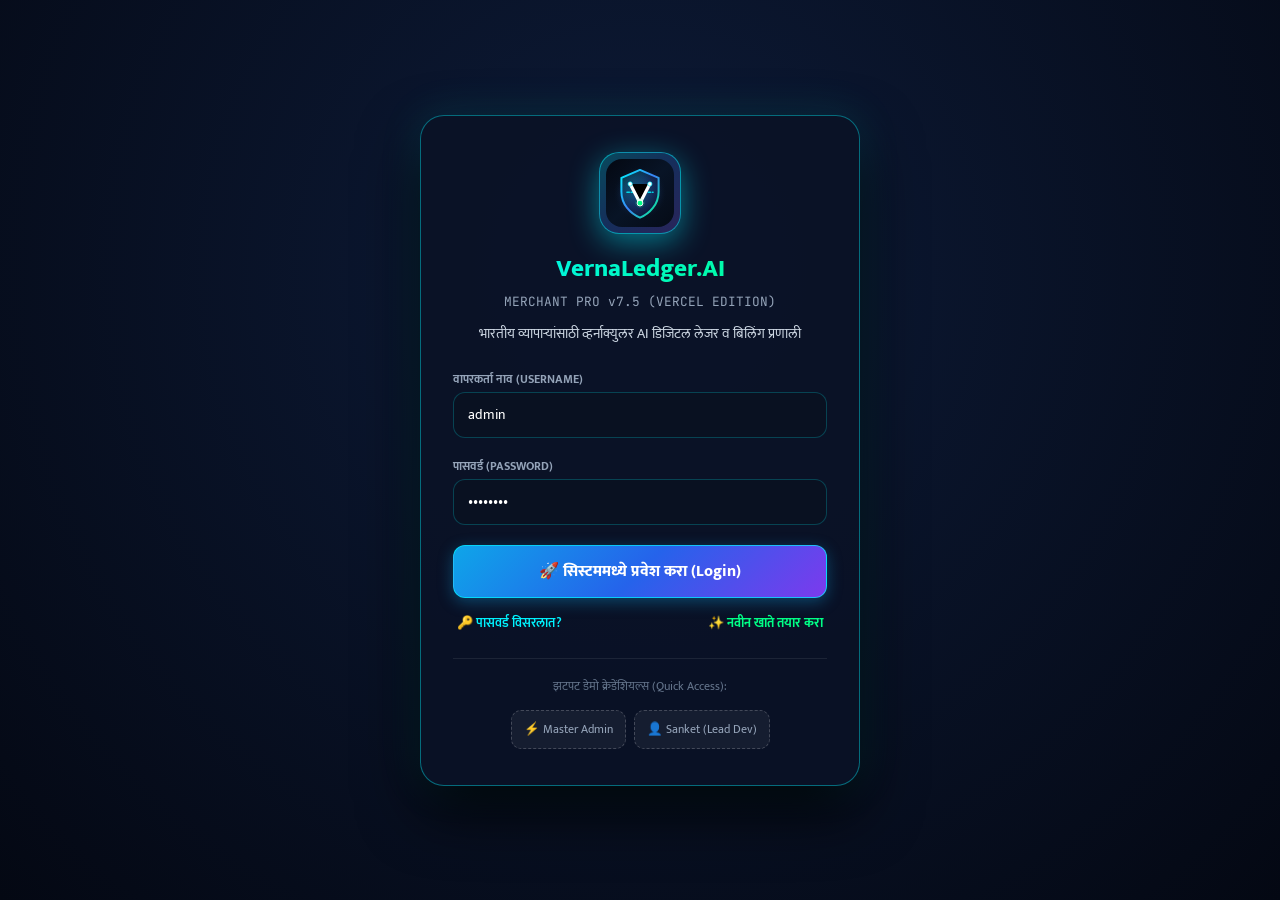
==== index.html @ d3c451bf "UI: Remove Viva and Documents section from sidebar per user preference" ====
<!DOCTYPE html>
<html lang="mr">
<head>
    <meta charset="UTF-8">
    <meta name="viewport" content="width=device-width, initial-scale=1.0, maximum-scale=1.0, user-scalable=no">
    <meta name="theme-color" content="#050B14">
    <meta name="apple-mobile-web-app-capable" content="yes">
    <meta name="apple-mobile-web-app-status-bar-style" content="black-translucent">
    <meta name="mobile-web-app-capable" content="yes">
    <link rel="manifest" href="/manifest.webmanifest">
    <link rel="icon" href="/icons/icon.svg" type="image/svg+xml">
    <link rel="icon" type="image/png" sizes="192x192" href="/icons/icon-192.png">
    <link rel="icon" type="image/png" sizes="512x512" href="/icons/icon-512.png">
    <link rel="apple-touch-icon" href="/icons/apple-touch-icon.png">
    <link rel="apple-touch-icon" sizes="180x180" href="/icons/apple-touch-icon.png">
    <link rel="apple-touch-icon" sizes="192x192" href="/icons/icon-192.png">
    <link rel="apple-touch-icon" sizes="512x512" href="/icons/icon-512.png">
    <meta name="apple-mobile-web-app-title" content="VernaLedger">
    <meta name="application-name" content="VernaLedger">
    <title>VernaLedger.AI - Merchant Pro v7.5</title>
    
    <!-- Google Fonts for Marathi Devanagari & Cyberpunk UI -->
    <link rel="preconnect" href="https://fonts.googleapis.com">
    <link rel="preconnect" href="https://fonts.gstatic.com" crossorigin>
    <link href="https://fonts.googleapis.com/css2?family=JetBrains+Mono:wght@400;600;800&family=Mukta:wght@400;600;700;800&family=Plus+Jakarta+Sans:wght@400;600;700;800&display=swap" rel="stylesheet" media="print" onload="this.media='all'">
    
        <meta http-equiv="Cache-Control" content="no-cache, no-store, must-revalidate">
    <meta http-equiv="Pragma" content="no-cache">
    <meta http-equiv="Expires" content="0">
    <link rel="stylesheet" href="style.css?v=69.0">
</head>
<body>

    <!-- =====================================================================
         1. SECURE AUTHENTICATION SCREEN
         ===================================================================== -->
    <div id="login-screen">
        <div class="login-card">
            <div class="brand-logo-badge large">
                <img src="/icons/icon.svg" alt="VernaLedger Logo" width="68" height="68" class="brand-logo-img" style="border-radius: 16px;">
            </div>
            <h1 style="font-size: 1.55rem; font-weight: 800; background: linear-gradient(135deg, var(--neon-cyan), var(--neon-green)); -webkit-background-clip: text; -webkit-text-fill-color: transparent;">
                VernaLedger.AI
            </h1>
            <p style="font-size: 0.8rem; color: var(--text-slate); margin-top: 4px; font-family: 'JetBrains Mono', monospace;">
                MERCHANT PRO v7.5 (VERCEL EDITION)
            </p>
            <p style="font-size: 0.88rem; color: #cbd5e1; margin: 12px 0 20px 0;" data-i18n="login_subtitle">
                भारतीय व्यापाऱ्यांसाठी व्हर्नाक्युलर AI डिजिटल लेजर व बिलिंग प्रणाली
            </p>

            <form id="login-form" onsubmit="handleLogin(event)">
                <div style="margin-bottom: 14px; text-align: left;">
                    <label style="font-size: 0.76rem; font-weight: 700; color: var(--text-slate); text-transform: uppercase;" data-i18n="lbl_username">वापरकर्ता नाव (Username)</label>
                    <input type="text" id="login-username" class="input-cyber" value="admin" required autocomplete="username" autocapitalize="none" autocorrect="off">
                </div>
                <div style="margin-bottom: 20px; text-align: left;">
                    <label style="font-size: 0.76rem; font-weight: 700; color: var(--text-slate); text-transform: uppercase;" data-i18n="lbl_password">पासवर्ड (Password)</label>
                    <input type="password" id="login-password" class="input-cyber" value="admin123" required autocomplete="current-password">
                </div>

                <button type="submit" id="btn-login-submit" class="btn-cyber" style="width: 100%; padding: 12px; font-size: 1rem;">
                    <span data-i18n="btn_login">🚀 सिस्टममध्ये प्रवेश करा (Login)</span>
                </button>
                <div style="display: flex; justify-content: space-between; align-items: center; margin-top: 14px; font-size: 0.82rem; padding: 0 4px;">
                    <a href="javascript:void(0)" onclick="openForgotPasswordModal()" style="color: var(--neon-cyan); text-decoration: none; font-weight: 600;" data-i18n="link_forgot_password">
                        🔑 पासवर्ड विसरलात?
                    </a>
                    <a href="javascript:void(0)" onclick="openRegisterModal()" style="color: var(--neon-green); text-decoration: none; font-weight: 700;" data-i18n="link_register_account">
                        ✨ नवीन खाते तयार करा
                    </a>
                </div>
            </form>

            <div style="margin-top: 24px; padding-top: 18px; border-top: 1px solid rgba(255,255,255,0.08);">
                <p style="font-size: 0.74rem; color: var(--text-dim); margin-bottom: 8px;" data-i18n="login_demo_hint">झटपट डेमो क्रेडेंशियल्स (Quick Access):</p>
                <div style="display: flex; gap: 8px; justify-content: center; flex-wrap: wrap;">
                    <span class="quick-cred-chip" onclick="fillDemoCreds('admin', 'admin123')">⚡ Master Admin</span>
                    <span class="quick-cred-chip" onclick="fillDemoCreds('sanket', 'admin123')">👤 Sanket (Lead Dev)</span>
                </div>
            </div>
            
            <div id="login-alert" style="display: none; margin-top: 14px; padding: 10px; border-radius: 10px; font-size: 0.82rem; background: rgba(255, 0, 85, 0.15); border: 1px solid var(--neon-red); color: #ff809b;"></div>
        </div>
    </div>

    <!-- =====================================================================
         2. CORE APP CONTAINER (POST LOGIN)
         ===================================================================== -->
    <div id="app-container" style="display: none;">

        <!-- Mobile Top App Bar -->
        <header class="mobile-top-bar">
            <div class="brand">
                <div class="brand-logo-badge mini">
                    <img src="/icons/icon.svg" alt="VernaLedger Logo" width="22" height="22" class="brand-logo-img" style="border-radius: 6px;">
                </div>
                <span>VernaLedger.AI</span>
            </div>
            <div class="actions">
                <button class="btn-pill btn-lang" id="mob-theme-toggle-btn" onclick="toggleTheme()" title="थीम बदला" style="padding: 4px 10px;">
                    <span id="mob-theme-icon">☀️</span>
                </button>
                <select class="language-select mobile-language-select" id="mobile-language-select" onchange="setLanguage(this.value)" aria-label="Application language">
                    <option value="mr">🌐 मराठी</option>
                    <option value="en">🌐 English</option>
                    <option value="hi">🌐 हिन्दी</option>
                </select>

                <button class="btn-pill btn-logout" onclick="handleLogout()" title="बाहेर पडा" data-i18n-title="btn_logout">
                    🚪
                </button>
            </div>
        </header>

        <!-- Desktop Sidebar Rail -->
        <aside class="desktop-sidebar">
            <div>
                <div class="brand-section">
                    <div class="brand-title">
                        <div class="brand-logo-badge mini">
                            <img src="/icons/icon.svg" alt="VernaLedger Logo" width="26" height="26" class="brand-logo-img" style="border-radius: 7px;">
                        </div>
                        <span>VernaLedger.AI</span>
                    </div>
                    <div class="brand-sub">Merchant Pro v7.5</div>
                </div>

                <!-- Active Shop Profile Pill with 1-Click Edit -->
                <div class="shop-badge-container" onclick="openShopSettingsModal()" style="margin: 10px 14px 4px 14px; padding: 7px 10px; background: rgba(0, 242, 254, 0.08); border: 1px solid rgba(0, 242, 254, 0.22); border-radius: 10px; cursor: pointer; display: flex; align-items: center; justify-content: space-between; transition: all 0.2s;" title="दुकान नाव बदला (Click to Edit Shop Profile)">
                    <div style="overflow: hidden; text-overflow: ellipsis; white-space: nowrap; max-width: 170px;">
                        <span style="font-size: 0.65rem; color: var(--text-slate); display: block; font-weight: 600;" data-i18n="lbl_active_shop">माझे दुकान:</span>
                        <span style="font-size: 0.82rem; font-weight: 800; color: var(--text-white);" id="sidebar-shop-name">SK Store</span>
                    </div>
                    <span style="font-size: 0.85rem; color: var(--neon-cyan); margin-left: 6px;">✏️</span>
                </div>

                <nav class="sidebar-nav">
                    <a class="nav-link active" data-view="scanner" onclick="switchView('scanner')">
                        <span class="icon">⚡</span>
                        <span class="label" data-i18n="nav_scanner">स्मार्ट स्कॅनर</span>
                    </a>
                    <a class="nav-link" data-view="khata" onclick="switchView('khata')">
                        <span class="icon">💳</span>
                        <span class="label" data-i18n="nav_khata">ग्राहक खाते</span>
                    </a>
                    <a class="nav-link" data-view="business" onclick="switchView('business')">
                        <span class="icon">🏬</span>
                        <span class="label" data-i18n="nav_business">स्टोअर ऑपरेशन्स</span>
                    </a>
                    <a class="nav-link" data-view="ledger" onclick="switchView('ledger')">
                        <span class="icon">📊</span>
                        <span class="label" data-i18n="nav_ledger">लेजर व पावत्या</span>
                    </a>
                    <a class="nav-link" data-view="ai" onclick="switchView('ai')">
                        <span class="icon">🤖</span>
                        <span class="label" data-i18n="nav_ai">AI बिझनेस स्टुडिओ</span>
                    </a>
                </nav>
            </div>

            <div class="sidebar-footer">
                <!-- Compact Sleek Developer Badge -->
                <div style="font-size: 0.65rem; color: var(--text-dim); text-align: center; margin-bottom: 8px; font-weight: 600;">
                    VernaLedger AI • AGCE Satara
                </div>

                <!-- Ultra-Compact Developers Badge in Sidebar Footer -->
                <details class="developer-team-badge" style="background: rgba(15, 23, 42, 0.65); border: 1px solid rgba(0, 242, 254, 0.25); border-radius: 8px; padding: 5px 8px; margin-bottom: 8px; font-size: 0.64rem; line-height: 1.35; cursor: pointer; transition: all 0.2s ease;">
                    <summary style="font-weight: 800; color: var(--neon-cyan); display: flex; align-items: center; justify-content: space-between; gap: 4px; font-size: 0.66rem; outline: none; list-style: none;">
                        <span style="display: flex; align-items: center; gap: 4px; white-space: nowrap; overflow: hidden; text-overflow: ellipsis;">
                            <span>👥</span> <span>Project Devs (AI &amp; DS)</span>
                        </span>
                        <span style="font-size: 0.6rem; color: var(--neon-purple); font-weight: 700;">▼</span>
                    </summary>
                    <div style="color: var(--text-white); font-weight: 500; font-size: 0.61rem; line-height: 1.35; margin-top: 5px; padding-top: 4px; border-top: 1px solid rgba(255,255,255,0.08);">
                        <div style="display: grid; grid-template-columns: 1fr 1fr; gap: 2px 6px;">
                            <div>1. Sanket (4060)</div>
                            <div>2. Sakshi (4054)</div>
                            <div>3. Vaishnavi (4056)</div>
                            <div>4. Rushikesh (4004)</div>
                        </div>
                        <div style="color: var(--neon-green); font-size: 0.59rem; margin-top: 4px; border-top: 1px dashed rgba(255,255,255,0.06); padding-top: 3px;">
                            🎓 Guide: Prof. Kaisar Atar | 🏛️ HOD: Dr. S. Y. Mulla mam
                        </div>
                    </div>
                </details>
                <div class="user-pill" style="margin-bottom: 0;">
                    <div>
                        <div style="font-size: 0.82rem; font-weight: 700; color: var(--text-white);" id="sidebar-user-name">admin</div>
                        <div style="font-size: 0.68rem; color: var(--text-dim);" id="sidebar-user-role">Role: Admin</div>
                    </div>
                    <span class="user-role-badge badge-admin" id="sidebar-role-badge">ADMIN</span>
                </div>
            </div>
        </aside>

        <!-- Main Viewport -->
        <main class="main-viewport">
            <!-- Top Action HUD (Desktop) -->
            <div class="top-action-hud">
                <div class="view-title-group">
                    <h2 id="hud-title" data-i18n="hud_title_scanner">⚡ स्मार्ट स्कॅनर व व्हॉइस बिलिंग</h2>
                </div>
                <div class="hud-controls" style="display: flex; align-items: center; gap: 8px;">
                    <button class="btn-pill btn-theme-compact" id="hud-theme-toggle-btn" onclick="toggleTheme()" title="थीम बदला (Dark/Light Mode)" style="padding: 5px 12px; display: inline-flex; align-items: center; gap: 6px; font-size: 0.8rem; font-weight: 700; border-radius: 20px; border: 1px solid var(--card-border); background: rgba(255,255,255,0.06); color: var(--text-white); cursor: pointer; transition: all 0.2s ease;">
                        <span id="hud-theme-icon">☀️</span> <span id="hud-theme-label" data-i18n="theme_kirana_mode">किराणा मोड</span>
                    </button>
                    <select class="language-select" id="hud-language-select" onchange="setLanguage(this.value)" aria-label="Application language">
                        <option value="mr">🌐 मराठी</option>
                        <option value="en">🌐 English</option>
                        <option value="hi">🌐 हिन्दी</option>
                    </select>
                    <button class="btn-pill btn-logout" onclick="handleLogout()" data-i18n="btn_logout">🚪 बाहेर पडा</button>
                </div>
            </div>

            <!-- =================================================================
                 VIEW 1: SMART MULTIMODAL SCANNER & VOICE BILLING
                 ================================================================= -->
            <section id="view-scanner" class="view-section active">
                <div style="display: grid; grid-template-columns: repeat(auto-fit, minmax(320px, 1fr)); gap: 20px;">
                    <!-- Left: Input Methods (AI Vision & Vernacular Voice) -->
                    <div class="glass-card">
                        <h3 style="font-size: 1.1rem; font-weight: 800; color: var(--text-white); margin-bottom: 14px; display: flex; align-items: center; gap: 8px;">
                            <span>📸</span> <span data-i18n="card_scan_input">पावती स्कॅन / व्हॉइस इनपुट</span>
                        </h3>

                        <!-- Mode Switcher Tabs -->
                        <div style="display: flex; gap: 8px; margin-bottom: 16px;">
                            <button class="btn-pill" id="tab-btn-vision" onclick="switchScannerMode('vision')" style="background: rgba(0, 242, 254, 0.2); color: var(--neon-cyan); border-color: var(--neon-cyan);">
                                <span data-i18n="tab_vision">📷 AI व्हिजन स्कॅनर</span>
                            </button>
                            <button class="btn-pill" id="tab-btn-voice" onclick="switchScannerMode('voice')" style="background: rgba(255,255,255,0.05); color: var(--text-slate); border-color: transparent;">
                                <span data-i18n="tab_voice">🎙️ व्हॉइस बिलिंग</span>
                            </button>
                        </div>

                        <!-- Vision Container -->
                        <div id="scanner-vision-container">
                            <div class="upload-dropzone" onclick="document.getElementById('receipt-file-input').click()">
                                <input type="file" id="receipt-file-input" accept="image/*" style="display: none;" onchange="handleReceiptFileSelect(event)">
                                <div style="font-size: 2.2rem; margin-bottom: 8px;">📄</div>
                                <div style="font-weight: 700; font-size: 0.95rem; color: var(--text-white);" data-i18n="dropzone_title">पावतीचा फोटो निवडा किंवा येथे ड्रॅग करा</div>
                                <div style="font-size: 0.78rem; color: var(--text-slate); margin-top: 4px;" data-i18n="dropzone_sub">PNG, JPG, JPEG (हस्तलिखित किंवा छापील बिल)</div>
                            </div>

                            <div class="scanner-action-buttons" style="display: flex; gap: 10px; margin-top: 14px;">
                                <button class="btn-cyber" style="flex: 1;" onclick="openCameraModal()">
                                    <span data-i18n="btn_camera">📷 लाईव्ह कॅमेराने फोटो काढा</span>
                                </button>
                                <button class="btn-cyber success" id="btn-run-ocr" style="flex: 1;" onclick="submitReceiptOCR()" disabled>
                                    <span data-i18n="btn_ocr">⚡ AI स्कॅन करा</span>
                                </button>
                            </div>

                            <!-- Image Preview Area -->
                            <div id="image-preview-wrapper" style="display: none; margin-top: 14px; text-align: center;">
                                <img id="image-preview" src="" alt="Receipt Preview" style="max-height: 180px; max-width: 100%; border-radius: 12px; border: 1px solid var(--card-border); object-fit: contain;">
                                <div style="font-size: 0.74rem; color: var(--text-slate); margin-top: 4px;" id="image-preview-name">receipt.jpg</div>
                            </div>
                        </div>

                        <!-- Voice Container -->
                        <div id="scanner-voice-container" style="display: none; text-align: center;">

                            <p style="font-size: 0.84rem; color: var(--text-slate); margin-bottom: 12px; line-height: 1.45;">
                                <span data-i18n="voice_hint">मायक्रोफोन बटण दाबून ग्राहकाचे नाव व सामान स्पष्ट बोला (उदा. "सागर ला २ किलो साखर ८० रुपये आणि १ लिटर तेल १६० रुपये")</span>
                            </p>

                            <div style="display: flex; justify-content: center; align-items: center; gap: 12px; margin-bottom: 10px;">
                                <button id="btn-voice-mic" class="mic-btn-pulse" onclick="toggleVoiceRecording()" title="माईक सुरू / बंद करा">
                                    🎙️
                                </button>
                                <button type="button" onclick="clearVoiceTranscript()" title="मजकूर पुसून टाका (Clear)" style="background: rgba(239,68,68,0.12); border: 1px solid rgba(239,68,68,0.3); color: #fca5a5; width: 38px; height: 38px; border-radius: 50%; display: flex; align-items: center; justify-content: center; cursor: pointer; font-size: 0.85rem; transition: all 0.2s ease;">
                                    🗑️
                                </button>
                            </div>
                            <div id="voice-recording-status" style="font-size: 0.8rem; font-weight: 700; color: var(--text-dim); margin-bottom: 10px;">
                                <span data-i18n="voice_ready">बोलण्यासाठी माईक वर क्लिक करा</span>
                            </div>

                            <textarea id="voice-transcript-text" class="input-cyber" rows="3" placeholder="येथे उच्चारलेला मजकूर दिसेल किंवा स्वतः टाईप करा..." data-i18n-ph="voice_placeholder"></textarea>

                            <!-- Quick One-Click Voice Billing Sample Chips -->
                            <div style="margin-top: 10px; text-align: left;">
                                <div style="font-size: 0.70rem; font-weight: 700; color: var(--text-dim); margin-bottom: 5px; display: flex; align-items: center; gap: 4px;">
                                    <span>⚡</span> <span>द्रुत नमुना उदाहरणे (क्लिक करून लगेच तपासा):</span>
                                </div>
                                <div style="display: flex; flex-wrap: wrap; gap: 6px;">
                                    <button type="button" onclick="setQuickVoiceSample('साखर २ किलो ८० रुपये आणि गहू ५ किलो १५० रुपये')" style="font-size: 0.68rem; padding: 4px 8px; border-radius: 6px; background: rgba(0,242,254,0.08); border: 1px solid rgba(0,242,254,0.25); color: var(--neon-cyan); cursor: pointer; font-weight: 600;">🏷️ साखर २ किलो ८० रु + गहू ५ किलो १५० रु</button>
                                    <button type="button" onclick="setQuickVoiceSample('तूर डाळ १ किलो १४० रुपये आणि लक्स साबण ३ नग ६० रुपये')" style="font-size: 0.68rem; padding: 4px 8px; border-radius: 6px; background: rgba(176,38,255,0.08); border: 1px solid rgba(176,38,255,0.25); color: #d8b4fe; cursor: pointer; font-weight: 600;">🏷️ तूर डाळ १ किलो १४० रु + साबण ३ नग ६० रु</button>
                                    <button type="button" onclick="setQuickVoiceSample('रमेशची पावती: शेंगदाणा तेल २ लिटर ३२० रुपये आणि पोहे २ किलो ७० रुपये')" style="font-size: 0.68rem; padding: 4px 8px; border-radius: 6px; background: rgba(16,185,129,0.08); border: 1px solid rgba(16,185,129,0.25); color: #6ee7b7; cursor: pointer; font-weight: 600;">🏷️ रमेशची पावती: तेल २ लिटर ३२० रु + पोहे २ किलो ७० रु</button>
                                </div>
                            </div>

                            <button class="btn-cyber success" style="width: 100%; margin-top: 14px;" onclick="submitVoiceBilling()">
                                <span data-i18n="btn_voice_submit">⚡ व्हॉइस वरून पावती तयार करा</span>
                            </button>
                        </div>

                        <!-- Status Spinner -->
                        <div id="scanner-loader" style="display: none; margin-top: 16px; text-align: center; padding: 12px; background: rgba(0, 242, 254, 0.08); border-radius: 12px; border: 1px solid var(--neon-cyan);">
                            <div style="font-size: 1.2rem; animation: spin 1s infinite linear; display: inline-block;">⚙️</div>
                            <div style="font-size: 0.85rem; font-weight: 700; color: var(--neon-cyan); margin-top: 6px;" id="scanner-loader-text">
                                ⚡ AI द्वारे पावती स्कॅनिंग सुरू आहे...
                            </div>
                        </div>
                    </div>

                    <!-- Right: Editable Live Bill & Receipt Action Center -->
                    <div class="glass-card">
                        <div style="display: flex; justify-content: space-between; align-items: center; margin-bottom: 14px;">
                            <h3 style="font-size: 1.1rem; font-weight: 800; color: var(--text-white); display: flex; align-items: center; gap: 8px;">
                                <span>🧾</span> <span data-i18n="card_live_preview">डिजिटल पावती प्रिव्ह्यू</span>
                            </h3>
                            <span class="user-role-badge badge-admin" id="bill-badge-status" data-i18n="receipt_preview_ready">READY</span>
                        </div>

                        <!-- Vendor & Date Inputs -->
                        <div style="display: grid; grid-template-columns: 2fr 1fr; gap: 10px; margin-bottom: 12px;">
                            <div>
                                <label style="font-size: 0.72rem; color: var(--text-slate); font-weight: 700;" data-i18n="lbl_vendor">दुकान / विक्रेत्याचे नाव</label>
                                <input type="text" id="bill-vendor-name" class="input-cyber" placeholder="दुकान / विक्रेत्याचे नाव" data-i18n-ph="ph_vendor" value="">
                            </div>
                            <div>
                                <label style="font-size: 0.72rem; color: var(--text-slate); font-weight: 700;" data-i18n="lbl_date">तारीख</label>
                                <input type="date" id="bill-date" class="input-cyber">
                            </div>
                        </div>

                        <!-- Bill Line Items Table -->
                        <div class="table-responsive" style="max-height: 220px;">
                            <table class="cyber-table" id="bill-items-table">
                                <thead>
                                    <tr>
                                        <th data-i18n="th_item">वस्तू / माल</th>
                                        <th data-i18n="th_qty">नग / वजन</th>
                                        <th data-i18n="th_rate">दर (₹)</th>
                                        <th data-i18n="th_total">एकूण (₹)</th>
                                        <th style="width: 30px;"></th>
                                    </tr>
                                </thead>
                                <tbody id="bill-items-tbody">
                                    <tr>
                                        <td colspan="5" style="text-align: center; color: var(--text-slate); padding: 24px 10px; font-size: 0.82rem;" data-i18n="empty_bill_placeholder">
                                            📸 पावती स्कॅन करा किंवा 🎙️ व्हॉइस बोला — वस्तू व हिशोब येथे आपोआप दिसेल.
                                        </td>
                                    </tr>
                                </tbody>
                            </table>
                        </div>

                        <div style="display: flex; justify-content: space-between; align-items: center; margin-top: 8px;">
                            <button class="btn-pill" onclick="addBillRow()" style="background: rgba(0, 242, 254, 0.1); color: var(--neon-cyan); border-color: rgba(0, 242, 254, 0.3);" data-i18n="btn_add_item">
                                + वस्तू जोडा
                            </button>
                            <div style="text-align: right;">
                                <span style="font-size: 0.8rem; color: var(--text-slate);" data-i18n="lbl_grand_total">एकूण रक्कम:</span>
                                <span style="font-size: 1.45rem; font-weight: 800; color: var(--neon-green); margin-left: 8px;" id="bill-grand-total">₹0.00</span>
                            </div>
                        </div>

                        <!-- Action Buttons -->
                        <div style="display: grid; grid-template-columns: repeat(2, 1fr); gap: 8px; margin-top: 14px;">
                            <button class="btn-cyber success" onclick="saveCurrentBillToLedger()" style="grid-column: 1/-1; padding: 10px; font-size: 0.95rem;" data-i18n="btn_save_bill">
                                💾 बिल सेव्ह करा
                            </button>
                            <button class="btn-whatsapp-share" onclick="openWhatsAppBillModal()" data-i18n="btn_whatsapp_bill">
                                📲 WhatsApp बिल
                            </button>
                            <button class="btn-cyber" onclick="openThermalPrintModal()" data-i18n="btn_print_receipt">
                                🖨️ पावती प्रिंट
                            </button>
                        </div>
                    </div>
                    
                </div>
            </section>

            <!-- =================================================================
                 VIEW 2: CUSTOMER KHATA (DIGITAL UDHAR LEDGER)
                 ================================================================= -->
            <section id="view-khata" class="view-section">
                <div class="grid-kpi">
                    <div class="glass-card accent-red">
                        <div class="kpi-title">
                            <span data-i18n="kpi_pending_udhar">एकूण बाकी उधारी</span>
                            <span>⏳</span>
                        </div>
                        <div class="kpi-val" style="color: var(--neon-red);" id="khata-kpi-pending">₹0.00</div>
                    </div>
                    <div class="glass-card accent-green">
                        <div class="kpi-title">
                            <span data-i18n="kpi_collected_amt">जमा झालेली रक्कम</span>
                            <span>✅</span>
                        </div>
                        <div class="kpi-val" style="color: var(--neon-green);" id="khata-kpi-recovered">₹0.00</div>
                    </div>
                    <div class="glass-card">
                        <div class="kpi-title">
                            <span data-i18n="kpi_registered_cust">नोंदणीकृत ग्राहक</span>
                            <span>👥</span>
                        </div>
                        <div class="kpi-val" style="color: var(--neon-cyan);" id="khata-kpi-customers">0</div>
                    </div>
                    <div class="glass-card accent-amber">
                        <div class="kpi-title">
                            <span data-i18n="kpi_total_tx">एकूण व्यवहार</span>
                            <span>📊</span>
                        </div>
                        <div class="kpi-val" style="color: var(--neon-amber);" id="khata-kpi-txns">0</div>
                    </div>
                </div>

                <!-- Customer Khata Controls & Filter Tabs -->
                <div class="glass-card" style="margin-bottom: 20px;">
                    <div style="display: flex; gap: 12px; flex-wrap: wrap; justify-content: space-between; align-items: center; margin-bottom: 12px;">
                        <input type="text" id="khata-search-input" class="input-cyber" data-i18n-ph="ph_khata_search" placeholder="🔍 ग्राहकाचे नाव किंवा मोबाईल नंबर शोधा..." style="max-width: 380px; flex: 1 1 260px;" oninput="filterKhataList()">
                        <button class="btn-cyber success" onclick="openAddKhataModal()">
                            <span data-i18n="btn_add_khata_tx">+ नवीन व्यवहार</span>
                        </button>
                    </div>
                    <div style="display: flex; gap: 8px; flex-wrap: wrap; align-items: center; border-top: 1px solid rgba(255,255,255,0.06); padding-top: 10px;">
                        <span style="font-size: 0.74rem; color: var(--text-slate); font-weight: 700;" data-i18n="lbl_filter_cust">फिल्टर:</span>
                        <button class="khata-filter-pill active" id="filter-pill-all" onclick="setKhataFilter('all')">
                            🔘 <span data-i18n="filter_all_cust">सर्व ग्राहक</span> (<span id="count-all-cust">0</span>)
                        </button>
                        <button class="khata-filter-pill" id="filter-pill-pending" onclick="setKhataFilter('pending')">
                            🔴 <span data-i18n="filter_pending_cust">उधारी बाकी</span> (<span id="count-pending-cust">0</span>)
                        </button>
                        <button class="khata-filter-pill" id="filter-pill-cleared" onclick="setKhataFilter('cleared')">
                            🟢 <span data-i18n="filter_cleared_cust">हिशोब क्लिअर</span> (<span id="count-cleared-cust">0</span>)
                        </button>
                    </div>
                </div>

                <!-- Customer Summary Cards Grid -->
                <div id="khata-customers-grid" style="display: grid; grid-template-columns: repeat(auto-fill, minmax(300px, 1fr)); gap: 16px; margin-bottom: 24px;">
                    <!-- Injected by JavaScript -->
                </div>

                <!-- All Khata Transactions Table -->
                <div class="glass-card">
                    <div style="display: flex; justify-content: space-between; align-items: center; margin-bottom: 14px; flex-wrap: wrap; gap: 10px;">
                        <h3 style="font-size: 1.05rem; font-weight: 800; color: var(--text-white); margin-bottom: 0;" data-i18n="title_khata_audit">
                            📜 संपूर्ण खाते व्यवहार इतिहास (Transaction Audit)
                        </h3>
                    </div>

                    <!-- Khata Bulk Actions Bar -->
                    <div id="khata-bulk-actions-bar" style="display: none; align-items: center; justify-content: space-between; gap: 12px; margin-bottom: 12px; padding: 10px 14px; background: rgba(255, 0, 85, 0.08); border: 1px solid rgba(255, 0, 85, 0.25); border-radius: 10px;">
                        <div style="font-size: 0.85rem; font-weight: 700; color: var(--text-white);">
                            <span data-i18n="lbl_selected_khata">निवडलेले व्यवहार:</span> <span id="khata-selected-count" style="color: var(--neon-cyan); font-weight: 800;">0</span> / <span id="khata-total-count">0</span>
                        </div>
                        <div style="display: flex; gap: 8px;">
                            <button class="btn-pill" onclick="bulkDeleteSelectedKhata()" style="background: rgba(255, 0, 85, 0.2); color: var(--neon-red); border: 1px solid var(--neon-red); font-size: 0.78rem; font-weight: 700; padding: 6px 14px;" data-i18n="btn_delete_selected_khata">
                                🗑️ निवडलेले डिलीट करा
                            </button>
                            <button class="btn-pill" onclick="clearEntireKhata()" style="background: rgba(255,255,255,0.06); color: var(--text-dim); border: 1px solid rgba(255,255,255,0.12); font-size: 0.78rem; font-weight: 600; padding: 6px 12px;" data-i18n="btn_clear_all_khata">
                                ⚠️ सर्व रिकामे करा
                            </button>
                        </div>
                    </div>

                    <div class="table-responsive">
                        <table class="cyber-table">
                            <thead>
                                <tr>
                                    <th style="width: 36px; text-align: center;">
                                        <input type="checkbox" id="khata-select-all-cb" onchange="toggleSelectAllKhata(this.checked)" title="सर्व निवडा">
                                    </th>
                                    <th>ID</th>
                                    <th data-i18n="th_customer">ग्राहक नाव</th>
                                    <th data-i18n="th_phone">मोबाईल</th>
                                    <th data-i18n="th_type">प्रकार</th>
                                    <th data-i18n="th_amount">रक्कम (₹)</th>
                                    <th data-i18n="lbl_date">तारीख</th>
                                    <th data-i18n="th_due_date">देय तारीख</th>
                                    <th data-i18n="th_action">कृती</th>
                                </tr>
                            </thead>
                            <tbody id="khata-table-tbody">
                                <!-- Dynamic rows -->
                            </tbody>
                        </table>
                    </div>
                </div>
            </section>

            <!-- =================================================================
                 VIEW 3: STORE OPERATIONS & INVENTORY
                 ================================================================= -->
            <section id="view-business" class="view-section">
                <!-- 4 KPI Cards: Compact 2x2 Grid (2 Rows) -->
                <div class="grid-kpi-compact">
                    <div class="glass-card-mini">
                        <div class="kpi-title-mini">
                            <span data-i18n="kpi_sales">एकूण विक्री</span>
                            <span>💰</span>
                        </div>
                        <div class="kpi-val-mini" style="color: var(--neon-cyan);" id="kpi-total-sales">₹0.00</div>
                    </div>
                    <div class="glass-card-mini accent-green">
                        <div class="kpi-title-mini">
                            <span data-i18n="kpi_bills">एकूण पावत्या</span>
                            <span>🧾</span>
                        </div>
                        <div class="kpi-val-mini" style="color: var(--neon-green);" id="kpi-total-bills">0</div>
                    </div>
                    <div class="glass-card-mini accent-green">
                        <div class="kpi-title-mini">
                            <span data-i18n="kpi_profit">निव्वळ नफा</span>
                            <span>💵</span>
                        </div>
                        <div class="kpi-val-mini" style="color: var(--neon-green); font-weight: 800;" id="kpi-net-profit">₹0.00</div>
                    </div>
                    <div class="glass-card-mini accent-red">
                        <div class="kpi-title-mini">
                            <span data-i18n="kpi_udhar">बाकी उधारी</span>
                            <span>⏳</span>
                        </div>
                        <div class="kpi-val-mini" style="color: var(--neon-red);" id="kpi-pending-udhar">₹0.00</div>
                    </div>
                </div>

                <!-- Slim Compact Low Stock Alert Banner -->
                <div id="low-stock-banner" class="low-stock-banner-compact" style="display: none;">
                    <div style="display: flex; align-items: center; gap: 8px;">
                        <span style="font-size: 1.15rem;">⚠️</span>
                        <div style="line-height: 1.25;">
                            <span style="font-weight: 800; color: var(--text-white); font-size: 0.8rem;" data-i18n="low_stock_notice">कमी साठा अलर्ट:</span>
                            <span style="font-size: 0.74rem; color: #fca5a5; margin-left: 4px;" id="low-stock-items-text" data-i18n="low_stock_banner">काही वस्तूंचा साठा संपत आला आहे.</span>
                        </div>
                    </div>
                    <span class="user-role-badge badge-staff" style="background: var(--neon-red); color: var(--text-white); font-size: 0.65rem; padding: 2px 6px;">ALERT</span>
                </div>

                <div style="display: grid; grid-template-columns: repeat(auto-fit, minmax(340px, 1fr)); gap: 20px;">
                    <!-- Left: Inventory Stock -->
                    <div class="glass-card">
                        <div style="display: flex; justify-content: space-between; align-items: center; margin-bottom: 12px; flex-wrap: wrap; gap: 8px;">
                            <h3 style="font-size: 1.05rem; font-weight: 800; color: var(--text-white); display: flex; align-items: center; gap: 8px;">
                                <span>📦</span> <span data-i18n="card_inventory">दुकानातील माल साठा</span>
                                <span id="inventory-count-badge" style="font-size: 0.72rem; padding: 2px 8px; border-radius: 12px; background: rgba(0, 242, 254, 0.15); color: var(--neon-cyan); font-weight: 700;">50 वस्तू</span>
                            </h3>
                            <div style="display: flex; gap: 8px;">
                                <button class="btn-pill" onclick="resetInventoryToDefaults()" style="background: rgba(255, 255, 255, 0.08); color: var(--text-muted); border-color: rgba(255,255,255,0.2); font-size: 0.75rem;" title="सर्व 50 किराणा माल पूर्ववत लोड करा">
                                    🔄 Defaults
                                </button>
                                <button class="btn-pill" onclick="openAddInventoryModal()" style="background: rgba(0, 242, 254, 0.15); color: var(--neon-cyan); border-color: var(--neon-cyan);">
                                    <span data-i18n="btn_new_stock">+ नवीन माल</span>
                                </button>
                            </div>
                        </div>

                        <!-- Live Kirana Item Search Bar -->
                        <div style="margin-bottom: 12px;">
                            <input type="text" id="inventory-search-input" oninput="handleInventorySearch(this.value)" placeholder="🔍 ५० किराणा वस्तूंमध्ये शोधा (उदा. साखर, तेल, गहू, तांदूळ, Parle-G)..." style="width: 100%; box-sizing: border-box; padding: 8px 14px; background: rgba(0, 0, 0, 0.35); border: 1px solid rgba(255, 255, 255, 0.15); border-radius: 8px; color: var(--text-white); font-size: 0.82rem; outline: none;">
                        </div>

                        <div class="table-responsive" style="max-height: 480px; overflow-y: auto;">
                            <table class="cyber-table">
                                <thead>
                                    <tr>
                                        <th data-i18n="th_inv_item">वस्तू नाव</th>
                                        <th data-i18n="th_inv_stock">साठा</th>
                                        <th data-i18n="th_inv_price">किंमत (₹)</th>
                                        <th data-i18n="th_inv_status">स्थिती</th>
                                        <th></th>
                                    </tr>
                                </thead>
                                <tbody id="inventory-table-tbody">
                                    <!-- Dynamic rows -->
                                </tbody>
                            </table>
                        </div>
                    </div>

                    <!-- Right: Daily Expenses & WhatsApp Digest -->
                    <div style="display: flex; flex-direction: column; gap: 20px;">
                        <!-- Expense Card -->
                        <div class="glass-card">
                            <div style="display: flex; justify-content: space-between; align-items: center; margin-bottom: 14px;">
                                <h3 style="font-size: 1.05rem; font-weight: 800; color: var(--text-white); display: flex; align-items: center; gap: 8px;">
                                    <span>📉</span> <span data-i18n="title_expenses">दैनंदिन बिझनेस खर्च (Expenses)</span>
                                </h3>
                                <span style="font-size: 0.85rem; font-weight: 800; color: var(--neon-red);" id="total-expenses-display">₹0.00</span>
                            </div>

                            <form id="expense-form" onsubmit="handleAddExpense(event)" style="display: flex; flex-direction: column; gap: 10px; margin-bottom: 14px;">
                                <div style="display: grid; grid-template-columns: 2fr 1fr; gap: 8px;">
                                    <input type="text" id="expense-title" class="input-cyber" data-i18n-ph="ph_expense_title" placeholder="खर्चाचे नाव (उदा. लाईट बिल, वाहतूक)" required>
                                    <input type="number" id="expense-amount" class="input-cyber" data-i18n-ph="ph_expense_amount" placeholder="रक्कम (₹)" required>
                                </div>
                                <div style="display: grid; grid-template-columns: 1fr 1fr; gap: 8px;">
                                    <select id="expense-category" class="input-cyber">
                                        <option value="दुकान खर्च" data-i18n="opt_expense_shop">दुकान खर्च (Shop)</option>
                                        <option value="वाहतूक / हमाली" data-i18n="opt_expense_transport">वाहतूक / हमाली (Transport)</option>
                                        <option value="लाईट / पाणी" data-i18n="opt_expense_utilities">लाईट / पाणी (Utilities)</option>
                                        <option value="पगार" data-i18n="opt_expense_salary">पगार (Salary)</option>
                                        <option value="इतर" data-i18n="opt_expense_other">इतर (Other)</option>
                                    </select>
                                    <button type="submit" class="btn-cyber success">
                                        <span data-i18n="btn_add_expense">+ नोंद करा</span>
                                    </button>
                                </div>
                            </form>

                            <div class="table-responsive" style="max-height: 180px;">
                                <table class="cyber-table">
                                    <thead>
                                        <tr>
                                            <th data-i18n="th_exp_title">खर्च</th>
                                            <th data-i18n="th_exp_category">प्रवर्ग</th>
                                            <th data-i18n="th_exp_amount">रक्कम (₹)</th>
                                            <th data-i18n="th_exp_date">तारीख</th>
                                        </tr>
                                    </thead>
                                    <tbody id="expenses-table-tbody">
                                        <!-- Dynamic rows -->
                                    </tbody>
                                </table>
                            </div>
                        </div>

                        <!-- WhatsApp Business Digest Card -->
                        <div class="glass-card accent-green">
                            <h3 style="font-size: 1.05rem; font-weight: 800; color: var(--text-white); margin-bottom: 8px; display: flex; align-items: center; gap: 8px;">
                                <span>📲</span> <span data-i18n="title_wa_digest">दैनिक बिझनेस रिपोर्ट (WhatsApp Digest)</span>
                            </h3>
                            <p style="font-size: 0.82rem; color: var(--text-slate); margin-bottom: 14px;" data-i18n="desc_wa_digest">
                                आजचा संपूर्ण विक्री, उधारी वसुली आणि निव्वळ नफ्याचा अहवाल १-क्लिक मध्ये स्वतःच्या किंवा मालकाच्या WhatsApp वर पाठवा.
                            </p>
                            <button class="btn-cyber whatsapp" style="width: 100%;" onclick="shareDailyDigestWhatsApp()">
                                <span data-i18n="btn_send_wa_digest">💬 WhatsApp वर दैनिक रिपोर्ट शेअर करा</span>
                            </button>
                        </div>
                    </div>
                </div>
            </section>

            <!-- =================================================================
                 VIEW 4: LEDGER DATABASE & RECEIPTS HISTORY
                 ================================================================= -->
            <section id="view-ledger" class="view-section">
                <div class="glass-card" style="margin-bottom: 20px;">
                    <div style="display: flex; gap: 12px; flex-wrap: wrap; justify-content: space-between; align-items: center;">
                        <input type="text" id="ledger-search-input" class="input-cyber" data-i18n-ph="ph_ledger_search" placeholder="🔍 पावती क्रमांक, विक्रेता किंवा कॅटेगरी शोधा..." style="max-width: 380px; flex: 1 1 280px;" oninput="filterLedgerList()">
                        <div style="display: flex; gap: 10px; align-items: center; flex-wrap: wrap;">
                            <!-- Bulk Delete Button (Visible when 1 or more receipts checked) -->
                            <button class="btn-cyber danger" id="btn-ledger-bulk-delete" onclick="bulkDeleteSelectedReceipts()" style="display: none; padding: 9px 16px; font-weight: 700; font-size: 0.88rem; align-items: center; gap: 6px; border-radius: 8px; box-shadow: 0 0 15px rgba(255, 0, 85, 0.4); animation: pulseDanger 1.8s infinite;">
                                🗑️ <span id="lbl-bulk-delete" data-i18n="btn_delete_selected">निवडलेल्या डिलीट करा</span> (<span id="ledger-selected-count">0</span>)
                            </button>

                            <!-- Clear Entire Ledger Button -->
                            <button class="btn-pill" id="btn-ledger-clear-all" onclick="clearEntireLedger()" style="background: rgba(255, 0, 85, 0.1); color: var(--neon-red); border: 1px solid rgba(255, 0, 85, 0.35); padding: 8px 14px; font-size: 0.82rem; font-weight: 700; cursor: pointer;" title="सर्व पावत्या डिलीट करा" data-i18n="btn_clear_all_ledger">
                                ⚠️ सर्व रिकामे करा
                            </button>

                            <!-- Native Excel Export Button -->
                            <button class="btn-cyber" id="btn-ledger-excel-export" onclick="downloadExcelReport()" style="background: linear-gradient(135deg, #15803d, #16a34a) !important; color: #ffffff !important; border: 2px solid #22c55e !important; font-weight: 800; padding: 9px 20px; font-size: 0.95rem; border-radius: 8px; cursor: pointer; display: inline-flex; align-items: center; gap: 8px; box-shadow: 0 4px 16px rgba(34, 197, 94, 0.5);">
                                📗 <span data-i18n="btn_export_excel">Excel (.xlsx) संपूर्ण डेटा डाऊनलोड</span>
                            </button>
                        </div>
                    </div>
                </div>

                <div class="glass-card">
                    <div style="display: flex; justify-content: space-between; align-items: center; margin-bottom: 14px; flex-wrap: wrap; gap: 10px;">
                        <h3 style="font-size: 1.1rem; font-weight: 800; color: var(--text-white); margin: 0;" data-i18n="title_ledger_table">
                            📜 सर्व सेव्ह केलेल्या पावत्या (Ledger Audit Table)
                        </h3>
                        <div id="ledger-selection-stats" style="font-size: 0.82rem; color: var(--text-slate); display: flex; align-items: center; gap: 12px;">
                            <span><span data-i18n="lbl_total_receipts">एकूण पावत्या:</span> <strong id="ledger-total-count" style="color: var(--neon-cyan);">0</strong></span>
                            <span id="ledger-selected-stats-pill" style="display: none; background: rgba(0, 242, 254, 0.12); padding: 3px 9px; border-radius: 6px; border: 1px solid rgba(0, 242, 254, 0.3); color: var(--neon-cyan); font-weight: 700;">
                                <span data-i18n="lbl_selected_receipts">निवडलेल्या:</span> <span id="ledger-selected-num">0</span>
                            </span>
                        </div>
                    </div>
                    <div class="table-responsive">
                        <table class="cyber-table">
                            <thead>
                                <tr>
                                    <th style="width: 44px; text-align: center;">
                                        <input type="checkbox" id="ledger-select-all" class="cyber-checkbox" onchange="toggleSelectAllReceipts(this)" title="सर्व निवडा">
                                    </th>
                                    <th data-i18n="th_rec_id">पावती क्र.</th>
                                    <th data-i18n="th_rec_vendor">विक्रेता / ग्राहक</th>
                                    <th data-i18n="th_rec_date">तारीख</th>
                                    <th data-i18n="th_exp_category">प्रवर्ग</th>
                                    <th data-i18n="th_rec_total">एकूण रक्कम (₹)</th>
                                    <th data-i18n="th_rec_action">कृती</th>
                                </tr>
                            </thead>
                            <tbody id="ledger-table-tbody">
                                <!-- Dynamic rows -->
                            </tbody>
                        </table>
                    </div>
                </div>
            </section>

            <!-- =================================================================
                 VIEW 5: NEURAL AI STUDIO (RAG ENGINE QUERY)
                 ================================================================= -->
                        <!-- =================================================================
                 VIEW 5: OFFICIAL GEMINI AI ASSISTANT (VERNALEDGER PRO)
                 ================================================================= -->
            <section id="view-ai" class="view-section">
                <div class="glass-card" style="display: flex; flex-direction: column; min-height: 580px; height: calc(100vh - 150px); max-height: 840px; padding: 18px;">
                    <!-- Sleek Gemini Header -->
                    <div class="chat-header-bar" style="display: flex; justify-content: space-between; align-items: center; margin-bottom: 12px; border-bottom: 1px solid rgba(255,255,255,0.08); padding-bottom: 12px; flex-shrink: 0;">
                        <div style="display: flex; align-items: center; gap: 10px;">
                            <span style="font-size: 1.5rem; background: linear-gradient(135deg, #00f2fe, #4facfe, #b026ff); -webkit-background-clip: text; -webkit-text-fill-color: transparent; display: inline-block; filter: drop-shadow(0 0 10px rgba(0,242,254,0.5));">✨</span>
                            <div>
                                <h3 style="font-size: 1.15rem; font-weight: 800; color: var(--text-white); margin: 0; display: flex; align-items: center; gap: 8px;">
                                    VernaLedger.AI Assistant
                                    <span style="font-size: 0.68rem; font-weight: 700; background: rgba(0,242,254,0.15); color: var(--neon-cyan); padding: 2px 8px; border-radius: 12px; border: 1px solid rgba(0,242,254,0.3);">Pro v7.5</span>
                                </h3>
                                <p style="font-size: 0.75rem; color: var(--text-dim); margin: 2px 0 0 0;">
                                    दुकानातील हिशोब, उधारी, विक्री व जागतिक ज्ञानासाठी व्हॉइस किंवा टेक्स्ट सहाय्यक
                                </p>
                            </div>
                        </div>
                        <div style="display: flex; align-items: center; gap: 8px;">
                            <button class="btn-pill btn-logout" onclick="clearAiChat()" data-i18n="btn_clear_chat" title="संभाषण स्वच्छ करा" style="padding: 5px 14px;">
                                🗑️ Clear
                            </button>
                        </div>
                    </div>

                    <!-- Clean Quick Action Chips -->
                    <div class="prompt-chips" style="margin-bottom: 10px; padding: 2px 0; display: flex; flex-wrap: wrap; gap: 8px; flex-shrink: 0;">
                        <span class="chip" onclick="askAiPrompt('आजची विक्री किती आहे?')" data-i18n="chip_today_sales">📊 आजची विक्री</span>
                        <span class="chip" onclick="askAiPrompt('एकूण बाकी उधारी किती आहे?')" data-i18n="chip_pending_credit">👥 बाकी उधारी</span>
                        <span class="chip" onclick="askAiPrompt('कमी साठा असलेल्या वस्तू कोणत्या आहेत?')" data-i18n="chip_low_stock">🚨 कमी साठा</span>
                        <span class="chip" onclick="askAiPrompt('इतर ॲप्लिकेशन आणि VernaLedger चा फरक तक्त्यात दाखवा')" style="border-color: rgba(0, 242, 254, 0.45); color: var(--neon-cyan);">⚡ ॲप्स मधील फरक (तक्ता)</span>
                        <span class="chip" onclick="askAiPrompt('प्रकल्प विकासक आणि मार्गदर्शकांची माहिती तक्त्यात द्या')" style="border-color: rgba(176, 38, 255, 0.45); color: #d8b4fe;">👨‍💻 डेव्हलपर टीम (तक्ता)</span>
                    </div>

                    <!-- Scrollable Messages Container -->
                    <div class="chat-container" style="flex: 1; display: flex; flex-direction: column; overflow: hidden; min-height: 0;">
                        <div class="chat-history" id="ai-chat-history" style="flex: 1; overflow-y: auto; padding-right: 6px;">
                            <div class="chat-bubble chat-ai">
                                <div style="display: flex; align-items: center; gap: 6px; margin-bottom: 4px; font-weight: 700; font-size: 0.78rem; color: var(--neon-cyan);">
                                    <span>✨</span> <span>VernaLedger.AI Assistant</span>
                                </div>
                                नमस्कार! मी <strong>VernaLedger.AI</strong> चा अधिकृत AI सहाय्यक आहे. आपण मला कोणत्याही भाषेत (मराठी, हिंदी किंवा English) दुकानातील विक्री, उधारी, साठा किंवा जगातील कोणताही प्रश्न विचारू शकता. माईक दाबून थेट बोला किंवा खाली टाईप करा - भाषा आपोआप ओळखली जाईल!
                            </div>
                        </div>

                        <!-- Real-time Voice Listening Indicator -->
                        <div id="rag-voice-status" style="display: none; padding: 7px 14px; border-radius: 20px; font-size: 0.82rem; font-weight: 700; color: #ef4444; background: rgba(239, 68, 68, 0.12); border: 1px solid #ef4444; text-align: center; margin: 8px 0 4px 0; flex-shrink: 0;">
                            🎙️ <span class="pulse-red">🔴</span> ऐकत आहे... बोला (वाक्य पूर्ण झाल्यावर पाठवा 🚀 किंवा माईक दाबा)...
                        </div>

                        <!-- Pinned Docked Voice & Text Chat Bar -->
                        <div class="rag-chat-bar" style="margin-top: 10px; flex-shrink: 0;">
                            <button id="btn-rag-mic" class="rag-mic-btn" onclick="toggleRagVoice()" title="व्हॉइस टायपिंग (माईक दाबून बोला)" style="transition: all 0.3s cubic-bezier(0.4, 0, 0.2, 1);">
                                🎙️
                            </button>
                            <input type="text" id="ai-user-input" class="rag-input" placeholder="येथे प्रश्न विचारा किंवा बोला... (उदा. 'आजची विक्री किती?')" onkeypress="if(event.key==='Enter') submitAiChat()" autocomplete="off">
                            <button class="rag-send-btn" onclick="submitAiChat()" id="btn-ai-send" title="पाठवा">
                                <span>पाठवा</span> 🚀
                            </button>
                        </div>
                    </div>
                </div>
            </section>

        </main>

        <!-- Mobile Bottom Navigation Dock (Fixed 60px) -->
        <nav class="mobile-bottom-nav">
            <a class="tab-item active" data-view="scanner" onclick="switchView('scanner')">
                <span class="icon">⚡</span>
                <span class="label" data-i18n="mob_nav_scanner">स्कॅनर</span>
            </a>
            <a class="tab-item" data-view="khata" onclick="switchView('khata')">
                <span class="icon">💳</span>
                <span class="label" data-i18n="mob_nav_khata">खाते</span>
            </a>
            <a class="tab-item" data-view="business" onclick="switchView('business')">
                <span class="icon">🏬</span>
                <span class="label" data-i18n="mob_nav_business">ऑपरेशन्स</span>
            </a>
            <a class="tab-item" data-view="ledger" onclick="switchView('ledger')">
                <span class="icon">📊</span>
                <span class="label" data-i18n="mob_nav_ledger">लेजर</span>
            </a>
            <a class="tab-item" data-view="ai" onclick="switchView('ai')">
                <span class="icon">🤖</span>
                <span class="label" data-i18n="mob_nav_ai">AI स्टुडिओ</span>
            </a>
        </nav>
    </div>

    <!-- =====================================================================
         3. MODALS & OVERLAYS
         ===================================================================== -->
    
    <!-- Thermal Print Modal (58mm/80mm POS Styled) -->
    <div id="modal-thermal" class="modal-overlay">
        <div class="modal-box modal-receipt-box">
            <div class="modal-header">
                <div style="font-weight: 800; font-size: 0.95rem; color: var(--text-white);" data-i18n="receipt_preview_title">🖨️ डिजिटल पावती प्रिव्ह्यू</div>
                <button onclick="closeModal('modal-thermal')" style="background: none; border: none; color: var(--text-white); font-size: 1.2rem; cursor: pointer;">✕</button>
            </div>
            <div class="modal-body" style="text-align: center;">
                <div id="thermal-print-target" class="thermal-receipt">
                    <div class="center" style="font-size: 1.15rem; font-weight: 900; margin-bottom: 2px;" id="receipt-shop-name">किराणा पावती</div>
                    <div class="center" style="font-size: 0.72rem; color: #4b5563;" id="receipt-shop-addr">मेन रोड, मार्केट यार्ड, सातारा | Ph: 9876543210</div>
                    <div class="center" style="font-size: 0.7rem; color: #4b5563;">GSTIN: 27AAAAA0000A1Z5</div>
                    <hr>
                    <div class="row-flex" style="font-size: 0.75rem;">
                        <span><span data-i18n="receipt_bill_no_label">Bill No:</span> <strong id="receipt-bill-no">#VL-882</strong></span>
                        <span id="receipt-print-date">20-10-2026</span>
                    </div>
                    <hr>
                    <div style="font-size: 0.75rem;">
                        <div class="row-flex" style="font-weight: 800; border-bottom: 1px dashed #9ca3af; padding-bottom: 4px;">
                            <span style="flex: 2; text-align: left;" data-i18n="th_item">वस्तू</span>
                            <span style="flex: 1; text-align: center;" data-i18n="th_qty">नग</span>
                            <span style="flex: 1; text-align: right;" data-i18n="th_amount">रक्कम (₹)</span>
                        </div>
                        <div id="receipt-print-items" style="margin-top: 6px;">
                            <!-- Injected rows -->
                        </div>
                    </div>
                    <hr>
                    <div class="row-flex" style="font-size: 0.95rem; font-weight: 900;">
                        <span data-i18n="receipt_total_label">एकूण देय रक्कम:</span>
                        <span id="receipt-print-total">₹253.00</span>
                    </div>
                    <hr>
                    <div class="center" style="margin: 8px 0;">
                        <!-- QR Code simulation for UPI Payment -->
                        <div style="display: inline-block; padding: 4px; background: #fff; border: 1px solid #111; border-radius: 4px;">
                            <img id="receipt-qr-img" src="https://api.qrserver.com/v1/create-qr-code/?size=100x100&data=upi://pay?pa=merchant@upi&pn=KiranaStore&am=253.00" alt="UPI QR" style="width: 76px; height: 76px; display: block;">
                        </div>
                        <div style="font-size: 0.65rem; color: #4b5563; margin-top: 2px;" data-i18n="receipt_upi_text">स्कॅन करून UPI द्वारे पैसे भरा</div>
                    </div>
                    <div class="center" style="font-size: 0.72rem; font-weight: 700; margin-top: 4px;" data-i18n="receipt_footer_thanks">
                        🙏 पुन्हा भेट द्या! धन्यवाद! 🙏
                    </div>
                    <div class="center" style="font-size: 0.60rem; color: #6b7280; margin-top: 2px;">
                        Powered by VernaLedger.AI
                    </div>
                </div>

                <div class="receipt-modal-actions" style="display: flex; gap: 8px; margin-top: 12px; justify-content: center;">
                    <button class="btn-cyber" onclick="triggerBrowserPrint()" style="flex: 1; min-height: 40px; font-size: 0.85rem;" data-i18n="btn_print_now">
                        🖨️ आताच प्रिंट करा
                    </button>
                    <button class="btn-pill btn-logout" onclick="closeModal('modal-thermal')" style="padding: 0 16px; min-height: 40px; font-size: 0.85rem;" data-i18n="btn_close">
                        बंद करा
                    </button>
                </div>
            </div>
        </div>
    </div>

    <!-- Add Khata Entry Modal -->
    <div id="modal-add-khata" class="modal-overlay">
        <div class="modal-box">
            <div class="modal-header">
                <div style="font-weight: 800; font-size: 1rem; color: var(--text-white);" data-i18n="modal_khata_title">💳 नवीन खाते व्यवहार नोंदवा</div>
                <button onclick="closeModal('modal-add-khata')" style="background: none; border: none; color: var(--text-white); font-size: 1.2rem; cursor: pointer;">✕</button>
            </div>
            <div class="modal-body">
                <form id="form-add-khata" onsubmit="submitAddKhata(event)" style="display: flex; flex-direction: column; gap: 12px;">
                    <div>
                        <label style="font-size: 0.75rem; color: var(--text-slate);" data-i18n="lbl_cust_name">ग्राहकाचे नाव (Customer Name)</label>
                        <input type="text" id="khata-input-name" class="input-cyber" required data-i18n-ph="ph_cust_name" placeholder="उदा. सागर पाटील">
                    </div>
                    <div>
                        <label style="font-size: 0.75rem; color: var(--text-slate);" data-i18n="lbl_mobile">मोबाईल नंबर (WhatsApp)</label>
                        <input type="tel" id="khata-input-phone" class="input-cyber" required data-i18n-ph="ph_mobile" placeholder="उदा. 9876543210" pattern="[0-9]{10}">
                    </div>
                    <div style="display: grid; grid-template-columns: 1fr 1fr; gap: 10px;">
                        <div>
                            <label style="font-size: 0.75rem; color: var(--text-slate);" data-i18n="lbl_tx_type">व्यवहार प्रकार</label>
                            <select id="khata-input-type" class="input-cyber">
                                <option value="Credit Given" data-i18n="opt_credit_given">उधारी दिली (Credit Given)</option>
                                <option value="Payment Received" data-i18n="opt_payment_received">पैसे जमा केले (Payment)</option>
                            </select>
                        </div>
                        <div>
                            <label style="font-size: 0.75rem; color: var(--text-slate);" data-i18n="lbl_amount">रक्कम (₹)</label>
                            <input type="number" id="khata-input-amount" class="input-cyber" required data-i18n-ph="ph_amount" placeholder="उदा. 500" step="0.5">
                        </div>
                    </div>
                    <div>
                        <label style="font-size: 0.75rem; color: var(--text-slate);" data-i18n="lbl_due_date">परतफेडीची देय तारीख (Due Date)</label>
                        <input type="date" id="khata-input-due" class="input-cyber">
                    </div>
                    <div>
                        <label style="font-size: 0.75rem; color: var(--text-slate);" data-i18n="lbl_notes">नोंद / तपशील (Notes)</label>
                        <input type="text" id="khata-input-notes" class="input-cyber" data-i18n-ph="ph_notes" placeholder="उदा. किराणा सामान उधारी">
                    </div>
                    <button type="submit" class="btn-cyber success" style="width: 100%; margin-top: 6px;">
                        <span data-i18n="btn_save_tx">💾 व्यवहार सेव्ह करा</span>
                    </button>
                </form>
            </div>
        </div>
    </div>

    <!-- Add Inventory Modal -->
    <div id="modal-add-inventory" class="modal-overlay">
        <div class="modal-box">
            <div class="modal-header">
                <div style="font-weight: 800; font-size: 1rem; color: var(--text-white);" data-i18n="modal_stock_title">📦 नवीन वस्तू / माल जोडा</div>
                <button onclick="closeModal('modal-add-inventory')" style="background: none; border: none; color: var(--text-white); font-size: 1.2rem; cursor: pointer;">✕</button>
            </div>
            <div class="modal-body">
                <form id="form-add-inventory" onsubmit="submitAddInventory(event)" style="display: flex; flex-direction: column; gap: 12px;">
                    <div>
                        <label style="font-size: 0.75rem; color: var(--text-slate);" data-i18n="lbl_inv_item_name">वस्तूचे नाव (Item Name)</label>
                        <input type="text" id="inv-input-name" class="input-cyber" required data-i18n-ph="ph_inv_item_name" placeholder="उदा. साखर (Sugar M-30)">
                    </div>
                    <div style="display: grid; grid-template-columns: 1fr 1fr; gap: 10px;">
                        <div>
                            <label style="font-size: 0.75rem; color: var(--text-slate);" data-i18n="lbl_inv_stock_qty">उपलब्ध साठा (Stock Qty)</label>
                            <input type="number" id="inv-input-qty" class="input-cyber" required data-i18n-ph="ph_inv_stock_qty" placeholder="उदा. 50" step="0.5">
                        </div>
                        <div>
                            <label style="font-size: 0.75rem; color: var(--text-slate);" data-i18n="lbl_inv_unit">एकक (Unit)</label>
                            <select id="inv-input-unit" class="input-cyber">
                                <option value="kg">kg (किलो)</option>
                                <option value="pcs">pcs (नग)</option>
                                <option value="ltr">ltr (लिटर)</option>
                                <option value="pkt">pkt (पॉकेट)</option>
                                <option value="box">box (बॉक्स)</option>
                            </select>
                        </div>
                    </div>
                    <div style="display: grid; grid-template-columns: 1fr 1fr; gap: 10px;">
                        <div>
                            <label style="font-size: 0.75rem; color: var(--text-slate);" data-i18n="lbl_inv_price">विक्री किंमत (₹)</label>
                            <input type="number" id="inv-input-price" class="input-cyber" required data-i18n-ph="ph_inv_price" placeholder="उदा. 45" step="0.5">
                        </div>
                        <div>
                            <label style="font-size: 0.75rem; color: var(--text-slate);" data-i18n="lbl_inv_alert_limit">कमी साठा मर्यादा (Alert Limit)</label>
                            <input type="number" id="inv-input-limit" class="input-cyber" value="5" step="1">
                        </div>
                    </div>
                    <button type="submit" class="btn-cyber success" style="width: 100%; margin-top: 6px;">
                        <span data-i18n="btn_save_stock">💾 साठा नोंदवा</span>
                    </button>
                </form>
            </div>
        </div>
    </div>

    <!-- Live Camera Modal -->
    <div id="modal-camera" class="modal-overlay">
        <div class="modal-box" style="max-width: 480px;">
            <div class="modal-header">
                <div style="font-weight: 800; font-size: 1rem; color: var(--text-white);" data-i18n="modal_camera_title">📷 पावतीचा फोटो काढा</div>
                <button onclick="closeCameraModal()" style="background: none; border: none; color: var(--text-white); font-size: 1.2rem; cursor: pointer;">✕</button>
            </div>
            <div class="modal-body" style="text-align: center;">
                <video id="camera-video-stream" autoplay playsinline style="width: 100%; border-radius: 12px; background: #000; border: 1px solid var(--neon-cyan);"></video>
                <canvas id="camera-canvas" style="display: none;"></canvas>
                <div style="display: flex; gap: 10px; margin-top: 14px;">
                    <button class="btn-cyber success" style="flex: 1;" onclick="captureCameraPhoto()">
                        <span data-i18n="btn_snap_photo">📸 फोटो क्लिक करा</span>
                    </button>
                    <button class="btn-pill btn-logout" onclick="closeCameraModal()">
                        रद्द करा
                    </button>
                </div>
            </div>
        </div>
    </div>


    <!-- =====================================================================
         WHATSAPP BILL SHARE MODAL
         ===================================================================== -->
    <div id="modal-whatsapp-share" class="modal-overlay">
        <div class="modal-card">
            <div class="modal-header">
                <h3 style="color: #25D366; display: flex; align-items: center; gap: 8px;">
                    <span>📲</span> <span data-i18n="modal_wa_title">WhatsApp वर पावती पाठवा</span>
                </h3>
                <button class="modal-close" onclick="closeModal('modal-whatsapp-share')">✕</button>
            </div>
            <p style="font-size: 0.85rem; color: var(--text-slate); margin-bottom: 14px;" data-i18n="desc_wa_share">
                ग्राहकाचा १० अंकी WhatsApp नंबर टाका. बिलाचा संपूर्ण तपशील आणि UPI पेमेंट लिंक थेट त्यांच्या WhatsApp वर उघडेल:
            </p>
            <div style="margin-bottom: 16px;">
                <label style="font-size: 0.78rem; font-weight: 700; color: var(--text-white);" data-i18n="lbl_wa_phone">ग्राहकाचा WhatsApp मोबाईल नंबर:</label>
                <input type="tel" id="wa-share-phone" class="input-cyber" data-i18n-ph="ph_wa_phone" placeholder="उदा. 9822001122" maxlength="10" style="font-size: 1.1rem; letter-spacing: 1px;">
            </div>
            <div style="display: flex; gap: 10px;">
                <button class="btn-cyber" style="flex: 1;" onclick="closeModal('modal-whatsapp-share')" data-i18n="btn_cancel">रद्द करा</button>
                <button class="btn-whatsapp-share" style="flex: 2;" onclick="confirmSendWhatsAppBill()">
                    <span data-i18n="btn_send_wa">🚀 WhatsApp वर पाठवा</span>
                </button>
            </div>
        </div>
    </div>

    <!-- =====================================================================
         MODAL: FORGOT PASSWORD (पासवर्ड विसरलात?)
         ===================================================================== -->
    <div id="modal-forgot-password" class="modal-overlay">
        <div class="modal-box" style="max-width: 440px;">
            <div style="display: flex; justify-content: space-between; align-items: center; margin-bottom: 16px;">
                <h3 style="font-size: 1.15rem; font-weight: 800; color: var(--text-white); display: flex; align-items: center; gap: 8px;">
                    <span>🔑</span> <span data-i18n="title_forgot_password">पासवर्ड रीसेट करा (Reset Password)</span>
                </h3>
                <button onclick="closeModal('modal-forgot-password')" style="background: none; border: none; color: var(--text-slate); font-size: 1.2rem; cursor: pointer;">✕</button>
            </div>
            <form onsubmit="handleForgotPassword(event)">
                <div style="margin-bottom: 12px;">
                    <label style="font-size: 0.74rem; font-weight: 700; color: var(--text-slate);" data-i18n="lbl_forgot_user">वापरकर्ता नाव (Username) किंवा फोन नंबर</label>
                    <input type="text" id="forgot-username" class="input-cyber" placeholder="उदा. admin किंवा 9876543210" required>
                </div>
                <div style="margin-bottom: 16px;">
                    <label style="font-size: 0.74rem; font-weight: 700; color: var(--text-slate);" data-i18n="lbl_new_password">नवीन पासवर्ड (New Password)</label>
                    <input type="password" id="forgot-new-password" class="input-cyber" placeholder="नवीन पासवर्ड टाका" required>
                </div>
                <button type="submit" class="btn-cyber success" style="width: 100%; padding: 10px;">
                    <span data-i18n="btn_submit_reset_password">✅ पासवर्ड बदला (Set New Password)</span>
                </button>
            </form>
        </div>
    </div>

    <!-- =====================================================================
         MODAL: REGISTER NEW MERCHANT (नवीन खाते तयार करा)
         ===================================================================== -->
    <div id="modal-register" class="modal-overlay">
        <div class="modal-box" style="max-width: 480px;">
            <div style="display: flex; justify-content: space-between; align-items: center; margin-bottom: 16px;">
                <h3 style="font-size: 1.2rem; font-weight: 800; color: var(--text-white); display: flex; align-items: center; gap: 8px;">
                    <span>✨</span> <span data-i18n="title_register_merchant">नवीन खाते तयार करा (New Merchant Register)</span>
                </h3>
                <button onclick="closeModal('modal-register')" style="background: none; border: none; color: var(--text-slate); font-size: 1.2rem; cursor: pointer;">✕</button>
            </div>
            <form onsubmit="handleRegister(event)">
                <div style="display: grid; grid-template-columns: 1fr 1fr; gap: 10px; margin-bottom: 12px;">
                    <div>
                        <label style="font-size: 0.74rem; font-weight: 700; color: var(--text-slate);" data-i18n="lbl_reg_username">वापरकर्ता नाव (Username)</label>
                        <input type="text" id="reg-username" class="input-cyber" placeholder="उदा. ramesh" required>
                    </div>
                    <div>
                        <label style="font-size: 0.74rem; font-weight: 700; color: var(--text-slate);" data-i18n="lbl_reg_password">पासवर्ड</label>
                        <input type="password" id="reg-password" class="input-cyber" placeholder="पासवर्ड" required>
                    </div>
                </div>
                <div style="margin-bottom: 12px;">
                    <label style="font-size: 0.74rem; font-weight: 700; color: var(--text-slate);" data-i18n="lbl_reg_shop_name">दुकान / व्यवसायाचे नाव</label>
                    <input type="text" id="reg-shop-name" class="input-cyber" placeholder="उदा. रमेश किराणा स्टोअर्स" required>
                </div>
                <div style="margin-bottom: 16px;">
                    <label style="font-size: 0.74rem; font-weight: 700; color: var(--text-slate);" data-i18n="lbl_reg_phone">मोबाईल नंबर (WhatsApp)</label>
                    <input type="tel" id="reg-phone" class="input-cyber" placeholder="उदा. 9876543210" required>
                </div>
                <button type="submit" class="btn-cyber success" style="width: 100%; padding: 11px;">
                    <span data-i18n="btn_submit_register">🚀 खाते तयार करा व सुरू करा</span>
                </button>
            </form>
        </div>
    </div>

    <!-- =====================================================================
         MODAL: SHOP SETTINGS QUICK EDIT
         ===================================================================== -->
    <div id="modal-shop-settings" class="modal-overlay">
        <div class="modal-box" style="max-width: 500px;">
            <div style="display: flex; justify-content: space-between; align-items: center; margin-bottom: 16px;">
                <h3 style="font-size: 1.15rem; font-weight: 800; color: var(--text-white); display: flex; align-items: center; gap: 8px;">
                    <span>🏬</span> <span data-i18n="title_modal_shop_settings">दुकान माहिती बदला (Shop Profile)</span>
                </h3>
                <button onclick="closeModal('modal-shop-settings')" style="background: none; border: none; color: var(--text-slate); font-size: 1.2rem; cursor: pointer;">✕</button>
            </div>
            <form onsubmit="handleSaveShopSettingsModal(event)">
                <div style="margin-bottom: 12px;">
                    <label style="font-size: 0.74rem; font-weight: 700; color: var(--text-slate);" data-i18n="lbl_setting_shop_name">दुकान / व्यवसायाचे नाव</label>
                    <input type="text" id="modal-shop-name" class="input-cyber" placeholder="उदा. SK Store" required>
                </div>
                <div style="display: grid; grid-template-columns: 1fr 1fr; gap: 10px; margin-bottom: 12px;">
                    <div>
                        <label style="font-size: 0.74rem; font-weight: 700; color: var(--text-slate);" data-i18n="lbl_setting_owner_name">मालकाचे नाव</label>
                        <input type="text" id="modal-owner-name" class="input-cyber" required>
                    </div>
                    <div>
                        <label style="font-size: 0.74rem; font-weight: 700; color: var(--text-slate);" data-i18n="lbl_setting_phone">मोबाईल / WhatsApp</label>
                        <input type="tel" id="modal-phone" class="input-cyber" required>
                    </div>
                </div>
                <div style="margin-bottom: 12px;">
                    <label style="font-size: 0.74rem; font-weight: 700; color: var(--text-slate);" data-i18n="lbl_setting_upi">UPI ID (पेमेंट QR साठी)</label>
                    <input type="text" id="modal-upi" class="input-cyber" required>
                </div>
                <div style="margin-bottom: 16px;">
                    <label style="font-size: 0.74rem; font-weight: 700; color: var(--text-slate);" data-i18n="lbl_setting_address">दुकान पत्ता</label>
                    <input type="text" id="modal-address" class="input-cyber">
                </div>
                <button type="submit" class="btn-cyber success" style="width: 100%; padding: 10px;">
                    <span data-i18n="btn_save_shop_info">💾 माहिती सेव्ह करा</span>
                </button>
            </form>
        </div>
    </div>

<script src="app.js?v=69.0"></script>
</body>
</html>
---- style.css ----
/* ==========================================================================
   VernaLedger.AI - Cyberpunk Dark Glassmorphism Design System (v7.5)
   ========================================================================== */

:root {
    --bg-dark: #050B14;
    --card-bg: rgba(10, 17, 40, 0.85);
    --card-border: rgba(0, 242, 254, 0.22);
    --neon-cyan: #00F2FE;
    --neon-green: #00FF87;
    --neon-purple: #B026FF;
    --electric-blue: #4FACFE;
    --neon-red: #FF0055;
    --neon-amber: #FFAA00;
    --text-white: #F8FAFC;
    --text-slate: #94A3B8;
    --text-dim: #64748B;
    --sidebar-w: 260px;
}

* {
    box-sizing: border-box;
    margin: 0;
    padding: 0;
    font-family: 'Mukta', 'Plus Jakarta Sans', -apple-system, BlinkMacSystemFont, sans-serif;
    -webkit-tap-highlight-color: transparent;
}

body {
    background: linear-gradient(135deg, rgba(5, 11, 24, 0.90), rgba(7, 13, 28, 0.95)), url('assets/vernaledger_bg.jpg') no-repeat center center fixed;
    background-size: cover;
    color: var(--text-white);
    min-height: 100vh;
    overflow-x: hidden;
}

/* Ambient Cyberpunk Glows */
body::before {
    content: '';
    position: fixed;
    top: -10vw;
    left: -10vw;
    width: 45vw;
    height: 45vw;
    border-radius: 50%;
    background: radial-gradient(circle, rgba(0, 242, 254, 0.12) 0%, transparent 65%);
    pointer-events: none;
    z-index: 0;
}
body::after {
    content: '';
    position: fixed;
    bottom: -10vw;
    right: -10vw;
    width: 45vw;
    height: 45vw;
    border-radius: 50%;
    background: radial-gradient(circle, rgba(176, 38, 255, 0.12) 0%, transparent 65%);
    pointer-events: none;
    z-index: 0;
}

/* --------------------------------------------------------------------------
   LAYOUT ARCHITECTURE
   -------------------------------------------------------------------------- */
#app-container {
    display: flex;
    min-height: 100vh;
    position: relative;
    z-index: 1;
}

/* Desktop Sidebar Rail */
.desktop-sidebar {
    width: var(--sidebar-w);
    background: rgba(8, 14, 28, 0.94);
    backdrop-filter: blur(24px);
    border-right: 1px solid var(--card-border);
    padding: 20px 14px;
    display: flex;
    flex-direction: column;
    justify-content: space-between;
    position: fixed;
    top: 0;
    bottom: 0;
    left: 0;
    z-index: 100;
}

.brand-section {
    padding-bottom: 16px;
    border-bottom: 1px solid rgba(255, 255, 255, 0.08);
}
.brand-title {
    display: flex;
    align-items: center;
    gap: 8px;
    font-size: 1.15rem;
    font-weight: 800;
    background: linear-gradient(135deg, var(--neon-cyan), var(--neon-green));
    -webkit-background-clip: text;
    -webkit-text-fill-color: transparent;
}
.brand-sub {
    font-size: 0.72rem;
    color: var(--text-dim);
    letter-spacing: 0.8px;
    text-transform: uppercase;
    font-family: 'JetBrains Mono', monospace;
    margin-top: 2px;
}

/* Nav Menu */
.sidebar-nav {
    display: flex;
    flex-direction: column;
    gap: 6px;
    margin-top: 18px;
}
.nav-link {
    display: flex;
    align-items: center;
    gap: 12px;
    padding: 10px 14px;
    border-radius: 12px;
    color: var(--text-slate);
    text-decoration: none;
    font-size: 0.88rem;
    font-weight: 700;
    border: 1px solid transparent;
    transition: all 0.2s cubic-bezier(0.4, 0, 0.2, 1);
    cursor: pointer;
}
.nav-link:hover {
    color: var(--text-white);
    background: rgba(0, 242, 254, 0.08);
    border-color: rgba(0, 242, 254, 0.3);
    transform: translateX(4px);
}
.nav-link.active {
    color: #fff;
    background: linear-gradient(115deg, rgba(0, 242, 254, 0.22), rgba(79, 70, 229, 0.18));
    border-color: var(--neon-cyan);
    border-left: 4px solid var(--neon-cyan);
    box-shadow: 0 0 20px rgba(0, 242, 254, 0.25);
}
.nav-link .icon {
    font-size: 1.1rem;
}

/* Bottom Profile in Sidebar */
.sidebar-footer {
    padding-top: 14px;
    border-top: 1px solid rgba(255, 255, 255, 0.08);
}
.user-pill {
    display: flex;
    align-items: center;
    justify-content: space-between;
    padding: 8px 12px;
    background: rgba(15, 23, 42, 0.7);
    border: 1px solid rgba(255, 255, 255, 0.08);
    border-radius: 12px;
    margin-bottom: 10px;
}
.user-role-badge {
    font-size: 0.68rem;
    font-weight: 800;
    padding: 2px 8px;
    border-radius: 10px;
    text-transform: uppercase;
    font-family: 'JetBrains Mono', monospace;
}
.badge-admin {
    background: rgba(0, 255, 135, 0.15);
    color: var(--neon-green);
    border: 1px solid rgba(0, 255, 135, 0.4);
}
.badge-staff {
    background: rgba(255, 170, 0, 0.15);
    color: var(--neon-amber);
    border: 1px solid rgba(255, 170, 0, 0.4);
}

/* Main Content Area */
.main-viewport {
    flex: 1;
    margin-left: var(--sidebar-w);
    padding: 26px 36px;
    max-width: calc(100vw - var(--sidebar-w));
}

/* Top Action HUD */
.top-action-hud {
    display: flex;
    justify-content: space-between;
    align-items: center;
    margin-bottom: 24px;
    background: var(--card-bg);
    backdrop-filter: blur(20px);
    border: 1px solid var(--card-border);
    border-radius: 16px;
    padding: 12px 20px;
    box-shadow: 0 10px 25px rgba(0,0,0,0.5);
}
.view-title-group h2 {
    font-size: 1.35rem;
    font-weight: 800;
    color: #fff;
    display: flex;
    align-items: center;
    gap: 8px;
}
.view-title-group p {
    font-size: 0.82rem;
    color: var(--text-slate);
    margin-top: 2px;
}
.hud-controls {
    display: flex;
    align-items: center;
    gap: 10px;
}
.btn-pill {
    padding: 6px 14px;
    border-radius: 20px;
    font-size: 0.78rem;
    font-weight: 700;
    cursor: pointer;
    border: 1px solid transparent;
    transition: all 0.2s ease;
    display: inline-flex;
    align-items: center;
    gap: 6px;
    text-decoration: none;
}
.btn-lang {
    background: rgba(0, 242, 254, 0.1);
    color: var(--neon-cyan);
    border-color: rgba(0, 242, 254, 0.35);
}
.btn-lang:hover {
    background: var(--neon-cyan);
    color: var(--bg-dark);
}
.language-select {
    min-height: 32px;
    padding: 5px 24px 5px 10px;
    border-radius: 20px;
    border: 1px solid rgba(0, 242, 254, 0.35);
    background: rgba(0, 242, 254, 0.1);
    color: var(--neon-cyan);
    font: inherit;
    font-size: 0.78rem;
    font-weight: 700;
    cursor: pointer;
    outline: none;
}
.language-select option {
    background: #0a1128;
    color: #f8fafc;
}
.btn-logout {
    background: rgba(255, 0, 85, 0.12);
    color: var(--neon-red);
    border-color: rgba(255, 0, 85, 0.4);
}
.btn-logout:hover {
    background: var(--neon-red);
    color: #fff;
}

/* --------------------------------------------------------------------------
   GLASSMORPHIC CARDS & KPI GRID
   -------------------------------------------------------------------------- */
.glass-card {
    background: var(--card-bg);
    backdrop-filter: blur(20px);
    border: 1px solid var(--card-border);
    border-radius: 18px;
    padding: 22px;
    position: relative;
    overflow: hidden;
    box-shadow: 0 15px 35px rgba(0, 0, 0, 0.55), inset 0 1px 0 rgba(255,255,255,0.06);
    transition: transform 0.2s ease, border-color 0.2s ease;
}
.glass-card::before {
    content: '';
    position: absolute;
    top: 0;
    left: 0;
    right: 0;
    height: 3px;
    background: linear-gradient(90deg, var(--neon-cyan), transparent);
}
.glass-card.accent-green::before { background: linear-gradient(90deg, var(--neon-green), transparent); }
.glass-card.accent-purple::before { background: linear-gradient(90deg, var(--neon-purple), transparent); }
.glass-card.accent-red::before { background: linear-gradient(90deg, var(--neon-red), transparent); }
.glass-card.accent-amber::before { background: linear-gradient(90deg, var(--neon-amber), transparent); }

.grid-kpi {
    display: grid;
    grid-template-columns: repeat(4, 1fr);
    gap: 16px;
    margin-bottom: 24px;
}
.kpi-title {
    font-size: 0.74rem;
    font-weight: 800;
    color: var(--text-slate);
    text-transform: uppercase;
    letter-spacing: 0.6px;
    display: flex;
    justify-content: space-between;
    align-items: center;
}
.kpi-val {
    font-size: 1.65rem;
    font-weight: 800;
    margin-top: 8px;
    letter-spacing: -0.5px;
}

/* --------------------------------------------------------------------------
   NATIVE BUTTONS & FORMS
   -------------------------------------------------------------------------- */
.btn-cyber {
    background: linear-gradient(135deg, #0ea5e9 0%, #2563eb 50%, #7c3aed 100%);
    color: #fff;
    font-weight: 800;
    font-size: 0.88rem;
    padding: 10px 20px;
    border-radius: 12px;
    border: 1px solid rgba(0, 242, 254, 0.7);
    cursor: pointer;
    box-shadow: 0 4px 15px rgba(14, 165, 233, 0.35);
    transition: all 0.2s ease;
    display: inline-flex;
    align-items: center;
    justify-content: center;
    gap: 8px;
}
.btn-cyber:hover {
    border-color: var(--neon-cyan);
    box-shadow: 0 6px 22px rgba(0, 242, 254, 0.5);
    transform: translateY(-2px);
}
.btn-cyber:active {
    transform: scale(0.97);
}
.btn-cyber.success {
    background: linear-gradient(135deg, #10b981 0%, #059669 100%);
    border-color: var(--neon-green);
}
.btn-cyber.whatsapp {
    background: linear-gradient(135deg, #25D366 0%, #128C7E 100%);
    border-color: #25D366;
    color: #fff;
}

.input-cyber {
    width: 100%;
    padding: 10px 14px;
    background: rgba(10, 18, 34, 0.85);
    border: 1px solid var(--card-border);
    border-radius: 12px;
    color: #fff;
    font-size: 0.9rem;
    outline: none;
    transition: all 0.2s ease;
}
.input-cyber:focus {
    border-color: var(--neon-cyan);
    box-shadow: 0 0 16px rgba(0, 242, 254, 0.35);
}

/* --------------------------------------------------------------------------
   CUSTOM TABLE STYLING
   -------------------------------------------------------------------------- */
.table-responsive {
    width: 100%;
    overflow-x: auto;
    border-radius: 14px;
    border: 1px solid rgba(255, 255, 255, 0.08);
}
.cyber-table {
    width: 100%;
    border-collapse: collapse;
    font-size: 0.85rem;
    text-align: left;
}
.cyber-table th {
    background: rgba(0, 242, 254, 0.08);
    color: var(--neon-cyan);
    padding: 12px 16px;
    font-weight: 800;
    text-transform: uppercase;
    font-size: 0.74rem;
    letter-spacing: 0.6px;
}
.cyber-table td {
    padding: 12px 16px;
    border-bottom: 1px solid rgba(255, 255, 255, 0.06);
    color: #cbd5e1;
}
.cyber-table tr:hover td {
    background: rgba(255, 255, 255, 0.03);
}

/* --------------------------------------------------------------------------
   CHATBOT UI
   -------------------------------------------------------------------------- */
.chat-container {
    display: flex;
    flex-direction: column;
    height: 520px;
}
.chat-history {
    flex: 1;
    overflow-y: auto;
    padding: 14px;
    display: flex;
    flex-direction: column;
    gap: 12px;
}
.chat-bubble {
    max-width: 78%;
    padding: 12px 16px;
    border-radius: 16px;
    font-size: 0.9rem;
    line-height: 1.45;
}
.chat-user {
    align-self: flex-end;
    background: linear-gradient(135deg, rgba(0, 242, 254, 0.22), rgba(37, 99, 235, 0.22));
    border: 1px solid var(--neon-cyan);
    color: #fff;
    border-bottom-right-radius: 4px;
}
.chat-ai {
    align-self: flex-start;
    background: rgba(14, 23, 42, 0.9);
    border: 1px solid rgba(176, 38, 255, 0.4);
    color: #e2e8f0;
    border-bottom-left-radius: 4px;
}
.prompt-chips {
    display: flex;
    gap: 8px;
    overflow-x: auto;
    padding: 8px 0;
}
.chip {
    padding: 6px 12px;
    border-radius: 20px;
    background: rgba(0, 242, 254, 0.08);
    border: 1px solid rgba(0, 242, 254, 0.3);
    font-size: 0.78rem;
    color: var(--neon-cyan);
    cursor: pointer;
    white-space: nowrap;
    transition: all 0.2s;
}
.chip:hover {
    background: var(--neon-cyan);
    color: var(--bg-dark);
}

/* --------------------------------------------------------------------------
   MOBILE RESPONSIVENESS (< 768px)
   -------------------------------------------------------------------------- */
.mobile-top-bar, .mobile-bottom-nav {
    display: none;
}

@media (max-width: 768px) {
    /* Critical Mobile Shell: Pure Vertical Flow */
    html, body {
        width: 100% !important;
        max-width: 100vw !important;
        overflow-x: hidden !important;
        position: relative !important;
        margin: 0 !important;
        padding: 0 !important;
    }

    #app-container {
        display: flex !important;
        flex-direction: column !important;
        width: 100% !important;
        max-width: 100vw !important;
        min-height: 100vh !important;
        overflow-x: hidden !important;
        margin: 0 !important;
        padding: 0 !important;
    }

    .desktop-sidebar {
        display: none !important;
    }

    .top-action-hud {
        display: none !important;
    }

    /* Fixed Sticky Mobile Top Bar */
    .mobile-top-bar {
        display: flex !important;
        flex-direction: row !important;
        width: 100% !important;
        max-width: 100vw !important;
        height: 52px !important;
        min-height: 52px !important;
        padding: 0 14px !important;
        margin: 0 !important;
        box-sizing: border-box !important;
        align-items: center !important;
        justify-content: space-between !important;
        position: sticky !important;
        top: 0 !important;
        left: 0 !important;
        right: 0 !important;
        z-index: 9999 !important;
        background: rgba(6, 12, 26, 0.98) !important;
        backdrop-filter: blur(20px) !important;
        border-bottom: 1px solid rgba(0, 242, 254, 0.25) !important;
        box-shadow: 0 4px 18px rgba(0,0,0,0.6) !important;
    }
    .mobile-top-bar .brand {
        display: flex !important;
        align-items: center !important;
        gap: 8px !important;
        font-weight: 800 !important;
        font-size: 1rem !important;
        background: linear-gradient(135deg, var(--neon-cyan), var(--neon-green)) !important;
        -webkit-background-clip: text !important;
        -webkit-text-fill-color: transparent !important;
    }
    .mobile-top-bar .live-dot {
        width: 7px !important;
        height: 7px !important;
        border-radius: 50% !important;
        background: var(--neon-green) !important;
        box-shadow: 0 0 8px var(--neon-green) !important;
        animation: pulseDot 2s infinite ease-in-out !important;
    }
    .mobile-top-bar .actions {
        display: flex !important;
        align-items: center !important;
        gap: 8px !important;
    }
    .mobile-top-bar .btn-pill {
        padding: 4px 10px !important;
        font-size: 0.72rem !important;
    }
    .mobile-language-select {
        max-width: 92px;
        padding-left: 7px;
        padding-right: 4px;
        font-size: 0.68rem;
    }
    .language-cycle-button {
        display: none !important;
    }

    /* Main Viewport on Mobile */
    .main-viewport {
        margin: 0 !important;
        margin-left: 0 !important;
        padding: 10px 12px 76px 12px !important;
        width: 100% !important;
        max-width: 100vw !important;
        box-sizing: border-box !important;
        flex: 1 0 auto !important;
        overflow-x: hidden !important;
    }

    /* Fixed Bottom Navigation Dock */
    .mobile-bottom-nav {
        display: flex !important;
        position: fixed !important;
        bottom: 0 !important;
        left: 0 !important;
        right: 0 !important;
        width: 100vw !important;
        max-width: 100vw !important;
        height: 60px !important;
        z-index: 99999 !important;
        background: rgba(6, 12, 26, 0.98) !important;
        backdrop-filter: blur(24px) !important;
        border-top: 1px solid rgba(0, 242, 254, 0.25) !important;
        box-shadow: 0 -8px 25px rgba(0, 0, 0, 0.85) !important;
        justify-content: space-around !important;
        align-items: center !important;
        padding: 0 4px max(4px, env(safe-area-inset-bottom)) 4px !important;
        box-sizing: border-box !important;
    }
    .mobile-bottom-nav .tab-item {
        flex: 1 1 0 !important;
        min-width: 0 !important;
        display: flex !important;
        flex-direction: column !important;
        align-items: center !important;
        justify-content: center !important;
        text-decoration: none !important;
        color: var(--text-dim) !important;
        padding: 3px 0 !important;
        position: relative !important;
        cursor: pointer !important;
        transition: all 0.2s ease !important;
    }
    .mobile-bottom-nav .tab-item .icon {
        font-size: 1.15rem !important;
        line-height: 1 !important;
        margin-bottom: 2px !important;
    }
    .mobile-bottom-nav .tab-item .label {
        font-size: 0.62rem !important;
        font-weight: 700 !important;
        white-space: nowrap !important;
    }
    .mobile-bottom-nav .tab-item.active {
        color: var(--neon-cyan) !important;
    }
    .mobile-bottom-nav .tab-item.active .icon {
        transform: translateY(-2px) scale(1.15) !important;
        filter: drop-shadow(0 0 8px var(--neon-cyan)) !important;
    }
    .mobile-bottom-nav .tab-item.active::before {
        content: '' !important;
        position: absolute !important;
        top: 0 !important;
        left: 20% !important;
        right: 20% !important;
        height: 3px !important;
        background: linear-gradient(90deg, var(--neon-cyan), var(--neon-green)) !important;
        border-radius: 0 0 4px 4px !important;
        box-shadow: 0 0 8px var(--neon-cyan) !important;
    }

    /* 2x2 Clean KPI Grid */
    .grid-kpi {
        display: grid !important;
        grid-template-columns: 1fr 1fr !important;
        gap: 8px !important;
        margin-bottom: 12px !important;
    }
    .glass-card {
        padding: 12px !important;
        border-radius: 14px !important;
    }
    .kpi-title {
        font-size: 0.66rem !important;
        letter-spacing: 0.4px !important;
    }
    .kpi-val {
        font-size: 1.25rem !important;
        font-weight: 800 !important;
        margin-top: 3px !important;
    }

    /* Single Column Stacking for Card Groups */
    #view-scanner > div,
    #view-business > div,
    #view-staff > div {
        display: flex !important;
        flex-direction: column !important;
        gap: 12px !important;
    }

    #khata-customers-grid {
        display: flex !important;
        flex-direction: column !important;
        gap: 10px !important;
    }
    #khata-search-input,
    #ledger-search-input {
        max-width: 100% !important;
        width: 100% !important;
    }

    /* Editable Bill Table Responsive */
    .cyber-table th, .cyber-table td {
        padding: 8px 6px !important;
        font-size: 0.76rem !important;
    }
    .cyber-table .input-cyber {
        padding: 6px 6px !important;
        font-size: 0.78rem !important;
    }

    #view-scanner .glass-card > div[style*="grid-template-columns: repeat(3, 1fr)"] {
        display: grid !important;
        grid-template-columns: 1fr 1fr 1fr !important;
        gap: 6px !important;
    }
    #view-scanner .glass-card > div[style*="grid-template-columns: repeat(3, 1fr)"] .btn-cyber {
        padding: 8px 4px !important;
        font-size: 0.74rem !important;
        min-height: 38px !important;
    }

    /* RAG Chat Mobile View */
    #view-ai.active {
        display: flex !important;
        flex-direction: column !important;
        height: calc(100dvh - 128px) !important;
        height: calc(100vh - 128px) !important;
        margin: 0 !important;
        padding: 0 !important;
    }
    #view-ai .glass-card {
        padding: 10px 10px 8px 10px !important;
        margin: 0 !important;
        border-radius: 14px !important;
    }
    .chat-header-bar {
        margin-bottom: 6px !important;
        padding-bottom: 6px !important;
    }
    .prompt-chips {
        display: flex !important;
        flex-wrap: nowrap !important;
        overflow-x: auto !important;
        -webkit-overflow-scrolling: touch !important;
        gap: 6px !important;
        padding: 2px 0 6px 0 !important;
        margin-bottom: 6px !important;
    }
    .chip {
        flex: 0 0 auto !important;
        font-size: 0.72rem !important;
        padding: 4px 10px !important;
        white-space: nowrap !important;
    }
    /* AI Chat Mobile Layout & Viewport Fitting */
    #view-ai.active {
        display: flex !important;
        flex-direction: column !important;
        height: calc(100dvh - 124px) !important;
        max-height: calc(100dvh - 124px) !important;
        padding-bottom: 2px !important;
        overflow: hidden !important;
    }
    #view-ai .glass-card {
        padding: 8px 10px !important;
        height: 100% !important;
        min-height: 0 !important;
        display: flex !important;
        flex-direction: column !important;
        overflow: hidden !important;
    }
    #view-ai .chat-container {
        flex: 1 !important;
        min-height: 0 !important;
        display: flex !important;
        flex-direction: column !important;
        overflow: hidden !important;
    }
    #view-ai .chat-history {
        flex: 1 !important;
        min-height: 0 !important;
        overflow-y: auto !important;
        padding: 4px 2px 8px 2px !important;
    }
    .rag-chat-bar {
        position: relative !important;
        z-index: 50 !important;
        margin-top: 4px !important;
        margin-bottom: 2px !important;
        padding: 4px 6px !important;
        border-radius: 30px !important;
        background: rgba(12, 20, 38, 0.98) !important;
        display: flex !important;
        align-items: center !important;
        gap: 6px !important;
        box-shadow: 0 4px 15px rgba(0, 0, 0, 0.7) !important;
    }
    .rag-mic-btn {
        width: 38px !important;
        height: 38px !important;
        flex: 0 0 38px !important;
        font-size: 1.1rem !important;
    }
    .rag-language-control {
        gap: 0;
    }
    .rag-language-control span {
        display: none;
    }
    .rag-language-control select {
        max-width: 62px;
        font-size: 0.68rem;
    }
    .rag-input {
        flex: 1 1 auto !important;
        min-width: 0 !important;
        font-size: 0.84rem !important;
        padding: 6px 10px !important;
    }
    .rag-send-btn {
        width: auto !important;
        min-width: 72px !important;
        height: 38px !important;
        flex: 0 0 auto !important;
        padding: 0 12px !important;
        border-radius: 20px !important;
        font-size: 0.8rem !important;
        font-weight: 800 !important;
        color: #050B14 !important;
        background: linear-gradient(135deg, var(--neon-cyan), #2563eb) !important;
        display: inline-flex !important;
        align-items: center !important;
        justify-content: center !important;
        gap: 4px !important;
        box-shadow: 0 0 10px rgba(0, 242, 254, 0.4) !important;
        white-space: nowrap !important;
    }
    .rag-send-btn span {
        display: inline !important;
        font-size: 0.78rem !important;
        font-weight: 800 !important;
    }
}

@keyframes pulseDot {
    0%, 100% { opacity: 1; transform: scale(1); }
    50% { opacity: 0.4; transform: scale(0.8); }
}

/* Modal Dialogs */
.modal-overlay {
    position: fixed;
    top: 0; left: 0; right: 0; bottom: 0;
    background: rgba(2, 6, 23, 0.85);
    backdrop-filter: blur(16px);
    z-index: 10000000;
    display: none;
    align-items: center;
    justify-content: center;
    padding: 16px;
}
.modal-overlay.active {
    display: flex;
}
.modal-box {
    background: #0A1128;
    border: 1px solid var(--neon-cyan);
    border-radius: 18px;
    width: 100%;
    max-width: 540px;
    box-shadow: 0 20px 50px rgba(0,0,0,0.8), 0 0 30px rgba(0, 242, 254, 0.2);
    overflow: hidden;
}
.modal-header {
    padding: 16px 20px;
    border-bottom: 1px solid rgba(255,255,255,0.08);
    display: flex;
    justify-content: space-between;
    align-items: center;
}
.modal-body {
    padding: 20px;
    max-height: 75vh;
    overflow-y: auto;
}


/* --------------------------------------------------------------------------
   VIEW SWITCHING & ANIMATION
   -------------------------------------------------------------------------- */
.view-section {
    display: none;
    animation: fadeInView 0.25s cubic-bezier(0.4, 0, 0.2, 1);
}
.view-section.active {
    display: block;
}
@keyframes fadeInView {
    from { opacity: 0; transform: translateY(8px); }
    to { opacity: 1; transform: translateY(0); }
}

/* --------------------------------------------------------------------------
   AUTHENTICATION SCREEN
   -------------------------------------------------------------------------- */
#login-screen {
    position: fixed;
    top: 0; left: 0; right: 0; bottom: 0;
    background: radial-gradient(circle at 50% 30%, #0d1b38 0%, #040813 100%);
    z-index: 999999;
    display: flex;
    align-items: center;
    justify-content: center;
    padding: 16px;
}
.login-card {
    background: rgba(10, 18, 38, 0.9);
    border: 1px solid rgba(0, 242, 254, 0.4);
    border-radius: 24px;
    padding: 36px 32px;
    max-width: 440px;
    width: 100%;
    box-shadow: 0 25px 60px rgba(0,0,0,0.85), 0 0 40px rgba(0, 242, 254, 0.15);
    text-align: center;
}
.login-logo {
    width: 68px;
    height: 68px;
    background: linear-gradient(135deg, var(--neon-cyan), #2563eb);
    border-radius: 20px;
    display: inline-flex;
    align-items: center;
    justify-content: center;
    font-size: 2rem;
    box-shadow: 0 0 25px rgba(0, 242, 254, 0.5);
    margin-bottom: 16px;
}
.quick-cred-chip {
    background: rgba(255,255,255,0.05);
    border: 1px dashed rgba(255,255,255,0.2);
    padding: 8px 12px;
    border-radius: 10px;
    font-size: 0.78rem;
    color: var(--text-slate);
    cursor: pointer;
    transition: all 0.2s;
    margin-top: 6px;
    display: inline-block;
}
.quick-cred-chip:hover {
    background: rgba(0, 242, 254, 0.15);
    border-color: var(--neon-cyan);
    color: var(--neon-cyan);
}

/* --------------------------------------------------------------------------
   AUDIO & SCANNER COMPONENTS
   -------------------------------------------------------------------------- */
.mic-btn-pulse {
    width: 72px;
    height: 72px;
    border-radius: 50%;
    background: linear-gradient(135deg, #ef4444, #dc2626);
    border: none;
    color: #fff;
    font-size: 1.8rem;
    cursor: pointer;
    display: flex;
    align-items: center;
    justify-content: center;
    margin: 12px auto;
    transition: all 0.2s ease;
    box-shadow: 0 0 20px rgba(239, 68, 68, 0.4);
}
.mic-btn-pulse.recording {
    animation: micWave 1.2s infinite ease-in-out;
    background: linear-gradient(135deg, #22c55e, #16a34a);
    box-shadow: 0 0 30px rgba(34, 197, 94, 0.7);
}
@keyframes micWave {
    0% { transform: scale(1); box-shadow: 0 0 0 0 rgba(34, 197, 94, 0.7); }
    70% { transform: scale(1.1); box-shadow: 0 0 0 20px rgba(34, 197, 94, 0); }
    100% { transform: scale(1); box-shadow: 0 0 0 0 rgba(34, 197, 94, 0); }
}

.upload-dropzone {
    border: 2px dashed rgba(0, 242, 254, 0.35);
    border-radius: 18px;
    padding: 28px 16px;
    text-align: center;
    background: rgba(10, 18, 38, 0.5);
    cursor: pointer;
    transition: all 0.2s;
}
.upload-dropzone:hover {
    border-color: var(--neon-cyan);
    background: rgba(0, 242, 254, 0.05);
}

/* Thermal POS Receipt */
.modal-receipt-box {
    max-width: 360px;
    width: 95vw;
    margin: 14px auto;
    border-radius: 16px;
    border: 1px solid rgba(0, 242, 254, 0.35);
    background: rgba(10, 18, 36, 0.98);
    box-shadow: 0 12px 40px rgba(0, 0, 0, 0.8);
}
.thermal-receipt {
    background: #ffffff;
    color: #0f172a;
    font-family: 'JetBrains Mono', 'Mukta', system-ui, -apple-system, monospace;
    padding: 14px 12px;
    width: 100%;
    max-width: 310px;
    margin: 0 auto;
    border-radius: 10px;
    box-shadow: 0 6px 25px rgba(0,0,0,0.45), 0 0 0 1px rgba(0,0,0,0.08);
    font-size: 0.78rem;
    line-height: 1.35;
    box-sizing: border-box;
}
.thermal-receipt hr {
    border: none;
    border-top: 1px dashed #64748b;
    margin: 6px 0;
}
.thermal-receipt .center {
    text-align: center;
}
.thermal-receipt .row-flex {
    display: flex;
    justify-content: space-between;
    align-items: center;
}
.receipt-modal-actions {
    position: sticky;
    bottom: 0;
    padding-top: 8px;
    background: inherit;
}

@media print {
    body * {
        visibility: hidden !important;
    }
    #thermal-print-target, #thermal-print-target * {
        visibility: visible !important;
    }
    #thermal-print-target {
        position: fixed !important;
        left: 0 !important;
        top: 0 !important;
        width: 72mm !important;
        margin: 0 !important;
        padding: 4mm !important;
        background: #fff !important;
        color: #000 !important;
    }
}

/* --------------------------------------------------------------------------
   RAG CHAT FLOATING BAR & VOICE COMMAND
   -------------------------------------------------------------------------- */
.rag-chat-bar {
    display: flex;
    align-items: center;
    gap: 10px;
    width: 100%;
    padding: 8px 12px;
    background: rgba(15, 23, 42, 0.96);
    border: 1px solid rgba(0, 242, 254, 0.35);
    border-radius: 40px;
    box-shadow: 0 10px 30px rgba(0, 0, 0, 0.6), 0 0 20px rgba(0, 242, 254, 0.15);
    margin-top: 14px;
}
.rag-mic-btn {
    width: 44px;
    height: 44px;
    border-radius: 50%;
    background: rgba(0, 242, 254, 0.1);
    border: 1px solid rgba(0, 242, 254, 0.35);
    color: var(--neon-cyan);
    font-size: 1.25rem;
    cursor: pointer;
    display: inline-flex;
    align-items: center;
    justify-content: center;
    transition: all 0.2s ease;
    flex-shrink: 0;
}
.rag-mic-btn:hover {
    background: var(--neon-cyan);
    color: #050B14;
    transform: scale(1.05);
}
.rag-mic-btn.listening {
    background: #ef4444 !important;
    color: #ffffff !important;
    border-color: #ef4444 !important;
    animation: ragMicPulse 1.2s infinite ease-in-out;
}
.rag-language-control {
    display: inline-flex;
    align-items: center;
    gap: 3px;
    color: var(--text-slate);
    flex-shrink: 0;
}
.rag-language-control select {
    border: 0;
    outline: 0;
    background: transparent;
    color: var(--text-slate);
    font: inherit;
    font-size: 0.72rem;
    font-weight: 700;
    cursor: pointer;
}
.rag-language-control option {
    background: #0a1128;
    color: #f8fafc;
}
@keyframes ragMicPulse {
    0% { transform: scale(1); box-shadow: 0 0 0 0 rgba(239, 68, 68, 0.7); }
    70% { transform: scale(1.1); box-shadow: 0 0 0 14px rgba(239, 68, 68, 0); }
    100% { transform: scale(1); box-shadow: 0 0 0 0 rgba(239, 68, 68, 0); }
}
.rag-input {
    flex: 1;
    background: transparent;
    border: none;
    outline: none;
    color: #fff;
    font-size: 0.95rem;
    padding: 0 8px;
}
.rag-input::placeholder {
    color: var(--text-dim);
}
.rag-send-btn {
    min-width: 82px;
    height: 42px;
    border-radius: 22px;
    background: linear-gradient(135deg, var(--neon-cyan), #2563eb);
    border: none;
    color: #050B14;
    font-size: 0.85rem;
    font-weight: 800;
    cursor: pointer;
    display: inline-flex;
    align-items: center;
    justify-content: center;
    gap: 6px;
    padding: 0 14px;
    transition: all 0.2s ease;
    flex-shrink: 0;
    box-shadow: 0 0 15px rgba(0, 242, 254, 0.4);
    white-space: nowrap;
}
.rag-send-btn:hover {
    transform: scale(1.04);
    box-shadow: 0 0 22px rgba(0, 242, 254, 0.7);
}

/* Greeting Banner */
.verna-ai-greeting-box {
    background: linear-gradient(135deg, rgba(14, 23, 42, 0.85), rgba(20, 30, 55, 0.85));
    border: 1px solid rgba(0, 242, 254, 0.25);
    border-radius: 16px;
    padding: 14px 18px;
    text-align: center;
    margin-bottom: 14px;
}

/* --------------------------------------------------------------------------
   FIXED VIEWPORT CHAT (ONLY CHAT MESSAGES SCROLL)
   -------------------------------------------------------------------------- */
#view-ai.active {
    display: flex !important;
    flex-direction: column !important;
    height: calc(100vh - 120px) !important;
    overflow: hidden !important;
}

#view-ai .glass-card {
    flex: 1 !important;
    display: flex !important;
    flex-direction: column !important;
    height: 100% !important;
    min-height: 0 !important;
    padding: 16px 20px 14px 20px !important;
    overflow: hidden !important;
    margin-bottom: 0 !important;
}

#view-ai .chat-container {
    flex: 1 !important;
    display: flex !important;
    flex-direction: column !important;
    min-height: 0 !important;
    overflow: hidden !important;
    height: auto !important;
}

#view-ai .chat-history {
    flex: 1 !important;
    min-height: 0 !important;
    overflow-y: auto !important;
    overflow-x: hidden !important;
    padding: 8px 4px 14px 4px !important;
    display: flex !important;
    flex-direction: column !important;
    gap: 12px !important;
    scroll-behavior: smooth !important;
}

#view-ai .chat-history::-webkit-scrollbar {
    width: 6px;
}
#view-ai .chat-history::-webkit-scrollbar-track {
    background: rgba(10, 18, 38, 0.4);
    border-radius: 8px;
}
#view-ai .chat-history::-webkit-scrollbar-thumb {
    background: rgba(0, 242, 254, 0.3);
    border-radius: 8px;
}
#view-ai .chat-history::-webkit-scrollbar-thumb:hover {
    background: var(--neon-cyan);
}

@media (max-width: 768px) {
    #view-ai.active {
        height: calc(100vh - 134px) !important;
    }
    #view-ai .glass-card {
        padding: 12px 10px !important;
    }
}

/* ==========================================================================
   ADVANCED MOBILE RESPONSIVENESS & TOUCH OPTIMIZATIONS (< 768px)
   ========================================================================== */
@media (max-width: 768px) {
    /* Prevent any horizontal screen drift */
    html, body, #app-container {
        width: 100vw !important;
        max-width: 100vw !important;
        overflow-x: hidden !important;
        position: relative !important;
    }

    .main-viewport {
        margin-left: 0 !important;
        padding: 0 12px 76px 12px !important;
        width: 100vw !important;
        max-width: 100vw !important;
        box-sizing: border-box !important;
    }

    /* Fixed Clean Mobile Top Bar */
    .mobile-top-bar {
        display: flex !important;
        position: sticky !important;
        top: 0 !important;
        left: 0 !important;
        right: 0 !important;
        z-index: 9999 !important;
        height: 50px !important;
        padding: 0 12px !important;
        margin: 0 -12px 12px -12px !important;
        background: rgba(5, 11, 24, 0.98) !important;
        backdrop-filter: blur(20px) !important;
        border-bottom: 1px solid rgba(0, 242, 254, 0.25) !important;
    }
    .mobile-top-bar .brand {
        font-size: 0.98rem !important;
    }
    .mobile-top-bar .btn-pill {
        padding: 4px 10px !important;
        font-size: 0.72rem !important;
    }

    /* Responsive KPI Cards (2x2 Grid) */
    .grid-kpi {
        grid-template-columns: repeat(2, 1fr) !important;
        gap: 8px !important;
        margin-bottom: 12px !important;
    }
    .glass-card {
        padding: 12px 12px !important;
        border-radius: 14px !important;
        box-shadow: 0 8px 24px rgba(0,0,0,0.6) !important;
    }
    .kpi-title {
        font-size: 0.66rem !important;
        letter-spacing: 0.4px !important;
    }
    .kpi-val {
        font-size: 1.25rem !important;
        font-weight: 800 !important;
        margin-top: 3px !important;
    }

    /* Full Width Columns for All View Cards */
    #view-scanner > div,
    #view-business > div,
    #view-staff > div {
        grid-template-columns: 1fr !important;
        gap: 12px !important;
    }

    /* Scanner View Mobile Tuning */
    #scanner-vision-container, #scanner-voice-container {
        width: 100% !important;
    }
    .upload-dropzone {
        padding: 18px 10px !important;
    }
    .mic-btn-pulse {
        width: 62px !important;
        height: 62px !important;
        font-size: 1.5rem !important;
        margin: 8px auto !important;
    }

    /* Precision Responsive Bill Table - ZERO CUTOFF on Mobile */
    #bill-items-table {
        width: 100% !important;
        table-layout: fixed !important;
        border-collapse: collapse !important;
    }
    #bill-items-table th, #bill-items-table td {
        padding: 6px 3px !important;
        font-size: 0.73rem !important;
        vertical-align: middle !important;
        overflow: hidden !important;
    }
    #bill-items-table th:nth-child(1), #bill-items-table td:nth-child(1) {
        width: 40% !important;
    }
    #bill-items-table th:nth-child(2), #bill-items-table td:nth-child(2) {
        width: 20% !important;
    }
    #bill-items-table th:nth-child(3), #bill-items-table td:nth-child(3) {
        width: 17% !important;
    }
    #bill-items-table th:nth-child(4), #bill-items-table td:nth-child(4) {
        width: 17% !important;
    }
    #bill-items-table th:nth-child(5), #bill-items-table td:nth-child(5) {
        width: 6% !important;
        text-align: center !important;
    }
    #bill-items-table .input-cyber {
        width: 100% !important;
        box-sizing: border-box !important;
        padding: 5px 3px !important;
        font-size: 0.75rem !important;
        min-width: 0 !important;
        border-radius: 6px !important;
    }
    #bill-items-table .item-total {
        font-size: 0.76rem !important;
        font-weight: 800 !important;
        text-align: right !important;
        padding-right: 2px !important;
        white-space: nowrap !important;
    }

    .scanner-action-buttons {
        display: flex !important;
        flex-direction: column !important;
        gap: 8px !important;
        width: 100% !important;
    }
    .scanner-action-buttons .btn-cyber {
        width: 100% !important;
        padding: 10px 14px !important;
        font-size: 0.88rem !important;
        min-height: 42px !important;
        white-space: normal !important;
        text-align: center !important;
        box-sizing: border-box !important;
    }

    .table-responsive {
        max-width: 100%;
        -webkit-overflow-scrolling: touch;
    }
    button, select, input, textarea {
        touch-action: manipulation;
    }

    /* Customer Khata Grid on Mobile */
    #khata-customers-grid {
        grid-template-columns: 1fr !important;
        gap: 10px !important;
    }
    #khata-search-input {
        max-width: 100% !important;
        width: 100% !important;
    }

    /* Business Expenses Form on Mobile */
    #expense-form > div {
        grid-template-columns: 1fr !important;
        gap: 8px !important;
    }

    /* Ledger Search on Mobile */
    #ledger-search-input {
        max-width: 100% !important;
        width: 100% !important;
    }

    /* RAG AI Chat Mobile Perfection */
    #view-ai.active {
        height: calc(100dvh - 136px) !important;
        height: calc(100vh - 136px) !important;
        display: flex !important;
        flex-direction: column !important;
        padding: 0 !important;
        margin: 0 !important;
    }
    #view-ai .glass-card {
        padding: 10px 10px 8px 10px !important;
        border-radius: 14px !important;
        margin: 0 !important;
        height: 100% !important;
    }
    .chat-header-bar {
        margin-bottom: 6px !important;
        padding-bottom: 6px !important;
    }
    .chat-header-bar h3 {
        font-size: 1.05rem !important;
    }
    .prompt-chips {
        display: flex !important;
        flex-wrap: nowrap !important;
        overflow-x: auto !important;
        -webkit-overflow-scrolling: touch !important;
        gap: 6px !important;
        padding: 2px 0 6px 0 !important;
        margin-bottom: 6px !important;
    }
    .prompt-chips::-webkit-scrollbar {
        display: none !important;
    }
    .chip {
        flex: 0 0 auto !important;
        font-size: 0.72rem !important;
        padding: 4px 10px !important;
        white-space: nowrap !important;
    }
    .chat-bubble {
        max-width: 90% !important;
        padding: 10px 12px !important;
        font-size: 0.85rem !important;
        line-height: 1.4 !important;
    }
    .rag-chat-bar {
        margin-top: 4px !important;
        padding: 4px 6px !important;
        border-radius: 30px !important;
        background: rgba(12, 20, 38, 0.98) !important;
    }
    .rag-mic-btn {
        width: 38px !important;
        height: 38px !important;
        font-size: 1.1rem !important;
    }
    .rag-send-btn {
        width: auto !important;
        min-width: 72px !important;
        height: 38px !important;
        font-size: 0.8rem !important;
        font-weight: 800 !important;
        display: inline-flex !important;
        align-items: center !important;
        justify-content: center !important;
        gap: 4px !important;
        padding: 0 12px !important;
    }
    .rag-input {
        font-size: 0.84rem !important;
    }

    /* Fixed Bottom Dock on Mobile */
    .mobile-bottom-nav {
        height: 60px !important;
        padding-bottom: max(4px, env(safe-area-inset-bottom)) !important;
        background: rgba(5, 11, 24, 0.98) !important;
        backdrop-filter: blur(24px) !important;
    }
    .mobile-bottom-nav .tab-item {
        padding: 3px 0 !important;
    }
    .mobile-bottom-nav .tab-item .icon {
        font-size: 1.15rem !important;
    }
    .mobile-bottom-nav .tab-item .label {
        font-size: 0.62rem !important;
    }

    /* Touch Modals on Mobile */
    .modal-box {
        max-width: 96vw !important;
        border-radius: 16px !important;
        margin: 10px auto !important;
    }
    .modal-body {
        padding: 14px 12px !important;
        max-height: 78vh !important;
    }
}

/* Custom Brand Logo Badge */
.brand-logo-badge {
    display: inline-flex;
    align-items: center;
    justify-content: center;
    background: linear-gradient(135deg, rgba(0, 242, 254, 0.25) 0%, rgba(59, 130, 246, 0.25) 50%, rgba(139, 92, 246, 0.25) 100%);
    border: 1px solid rgba(0, 242, 254, 0.5);
    border-radius: 12px;
    box-shadow: 0 4px 15px rgba(0, 242, 254, 0.35);
    flex-shrink: 0;
}
.brand-logo-badge.mini {
    padding: 3px;
    border-radius: 8px;
}
.brand-logo-badge.large {
    padding: 6px;
    border-radius: 20px;
    box-shadow: 0 8px 30px rgba(0, 242, 254, 0.45);
    margin-bottom: 14px;
}
.brand-logo-img {
    display: block;
    object-fit: contain;
}

/* Compact 2x2 KPI Grid for Operations */
.grid-kpi-compact {
    display: grid !important;
    grid-template-columns: repeat(2, 1fr) !important;
    gap: 8px !important;
    margin-bottom: 10px !important;
}
.glass-card-mini {
    background: rgba(14, 23, 42, 0.75);
    backdrop-filter: blur(16px);
    border: 1px solid var(--card-border);
    border-radius: 10px;
    padding: 6px 10px;
    box-shadow: var(--shadow-glass);
    transition: all 0.2s ease;
}
.glass-card-mini:hover {
    border-color: rgba(0, 242, 254, 0.4);
    transform: translateY(-2px);
}
.kpi-title-mini {
    display: flex;
    justify-content: space-between;
    align-items: center;
    font-size: 0.70rem;
    font-weight: 700;
    color: var(--text-slate);
    margin-bottom: 2px;
}
.kpi-val-mini {
    font-size: 1.05rem;
    font-weight: 800;
    font-family: 'JetBrains Mono', monospace;
    line-height: 1.2;
}

/* Slim Compact Low Stock Alert */
.low-stock-banner-compact {
    display: flex;
    align-items: center;
    justify-content: space-between;
    background: rgba(255, 0, 85, 0.12);
    border: 1px solid var(--neon-red);
    border-radius: 8px;
    padding: 5px 10px;
    margin-bottom: 12px;
}

/* ==========================================================================
   HIGH-CONTRAST MERCHANT MODE (किराणा मोड - EYE-COMFORT LIGHT THEME)
   ========================================================================== */
body.light-theme {
    --bg-dark: #E2E8F0;
    --card-bg: #FFFFFF;
    --card-border: #CBD5E1;
    --neon-cyan: #0284C7;
    --neon-green: #15803D;
    --neon-purple: #7C3AED;
    --electric-blue: #2563EB;
    --neon-red: #B91C1C;
    --neon-amber: #B45309;
    --text-white: #0F172A;
    --text-slate: #334155;
    --text-dim: #64748B;
    background: #E8EEF5 !important;
    color: #0F172A !important;
}

body.light-theme::before,
body.light-theme::after {
    display: none !important;
}

/* Eye-Friendly Top Action HUD */
body.light-theme .top-action-hud {
    background: rgba(255, 255, 255, 0.92) !important;
    border: 1.5px solid #CBD5E1 !important;
    box-shadow: 0 4px 14px rgba(15, 23, 42, 0.05) !important;
    border-radius: 14px;
    padding: 12px 18px;
    margin-bottom: 18px;
}
body.light-theme #hud-title {
    color: #0F172A !important;
}

/* Sidebar Styling with Clear Structural Contrast */
body.light-theme .desktop-sidebar {
    background: #F8FAFC !important;
    border-right: 1.5px solid #CBD5E1 !important;
    box-shadow: 3px 0 14px rgba(15, 23, 42, 0.05) !important;
}

body.light-theme .brand-title,
body.light-theme .brand-title span {
    color: #0F172A !important;
}
body.light-theme .brand-sub {
    color: #64748B !important;
}

body.light-theme .nav-link {
    color: #334155 !important;
    border-radius: 10px;
    transition: all 0.2s ease;
}
body.light-theme .nav-link:hover {
    background: #EEF2F6 !important;
    color: #0F172A !important;
}
body.light-theme .nav-link.active {
    background: #E0F2FE !important;
    color: #0369A1 !important;
    border-left: 3.5px solid #0284C7 !important;
    font-weight: 800;
}
body.light-theme .nav-link .icon {
    filter: drop-shadow(0 1px 2px rgba(0,0,0,0.1));
}

/* Mobile Bars */
body.light-theme .mobile-top-bar,
body.light-theme .mobile-bottom-nav {
    background: #F8FAFC !important;
    border-color: #CBD5E1 !important;
    box-shadow: 0 2px 10px rgba(15, 23, 42, 0.07) !important;
}
body.light-theme .mobile-top-bar .brand span {
    color: #0F172A !important;
}
body.light-theme .mobile-bottom-nav .tab-item {
    color: #475569 !important;
}
body.light-theme .mobile-bottom-nav .tab-item.active {
    color: #0284C7 !important;
    background: #E0F2FE !important;
    border-radius: 10px;
    font-weight: 800;
}

/* Cards & Surface Separation */
body.light-theme .glass-card,
body.light-theme .glass-card-mini {
    background: #FFFFFF !important;
    border: 1.5px solid #CBD5E1 !important;
    box-shadow: 0 4px 16px rgba(15, 23, 42, 0.06), 0 1px 3px rgba(15, 23, 42, 0.04) !important;
    color: #0F172A !important;
}
body.light-theme .glass-card h3 {
    color: #0F172A !important;
}

/* Rich, Comfortable Color Tints for KPI & Khata Cards */
body.light-theme .glass-card.accent-green,
body.light-theme .glass-card-mini.accent-green {
    background: linear-gradient(135deg, #F0FDF4 0%, #DCFCE7 100%) !important;
    border: 1.5px solid #86EFAC !important;
    box-shadow: 0 4px 14px rgba(22, 163, 74, 0.10) !important;
}
body.light-theme .glass-card.accent-green .kpi-title,
body.light-theme .glass-card-mini.accent-green .kpi-title-mini {
    color: #166534 !important;
    font-weight: 700;
}
body.light-theme .glass-card.accent-green .kpi-val,
body.light-theme .glass-card-mini.accent-green .kpi-val-mini {
    color: #15803D !important;
    font-weight: 900;
}

body.light-theme .glass-card.accent-red,
body.light-theme .glass-card-mini.accent-red {
    background: linear-gradient(135deg, #FEF2F2 0%, #FEE2E2 100%) !important;
    border: 1.5px solid #FCA5A5 !important;
    box-shadow: 0 4px 14px rgba(220, 38, 38, 0.10) !important;
}
body.light-theme .glass-card.accent-red .kpi-title,
body.light-theme .glass-card-mini.accent-red .kpi-title-mini {
    color: #991B1B !important;
    font-weight: 700;
}
body.light-theme .glass-card.accent-red .kpi-val,
body.light-theme .glass-card-mini.accent-red .kpi-val-mini {
    color: #B91C1C !important;
    font-weight: 900;
}

body.light-theme .glass-card.accent-amber {
    background: linear-gradient(135deg, #FFFBEB 0%, #FEF3C7 100%) !important;
    border: 1.5px solid #FCD34D !important;
    box-shadow: 0 4px 14px rgba(217, 119, 6, 0.10) !important;
}
body.light-theme .glass-card.accent-amber .kpi-title {
    color: #92400E !important;
    font-weight: 700;
}
body.light-theme .glass-card.accent-amber .kpi-val {
    color: #B45309 !important;
    font-weight: 900;
}

body.light-theme .glass-card-mini:not(.accent-green):not(.accent-red) {
    background: linear-gradient(135deg, #F0F9FF 0%, #E0F2FE 100%) !important;
    border: 1.5px solid #7DD3FC !important;
}
body.light-theme .glass-card-mini:not(.accent-green):not(.accent-red) .kpi-title-mini {
    color: #075985 !important;
    font-weight: 700;
}
body.light-theme .glass-card-mini:not(.accent-green):not(.accent-red) .kpi-val-mini {
    color: #0369A1 !important;
    font-weight: 900;
}

/* User & Auth Pill */
body.light-theme .user-pill {
    background: #E2E8F0 !important;
    border: 1px solid #CBD5E1 !important;
}
body.light-theme #sidebar-user-name {
    color: #0F172A !important;
}

/* Inputs & Form Fields */
body.light-theme .input-cyber,
body.light-theme .rag-input,
body.light-theme .language-select {
    background: #FFFFFF !important;
    border: 1.5px solid #94A3B8 !important;
    color: #0F172A !important;
    box-shadow: inset 0 1px 3px rgba(0, 0, 0, 0.05) !important;
}
body.light-theme .input-cyber:focus,
body.light-theme .rag-input:focus,
body.light-theme .language-select:focus {
    border-color: #0284C7 !important;
    background: #FFFFFF !important;
    box-shadow: 0 0 0 3px rgba(2, 132, 199, 0.18) !important;
}
body.light-theme .input-cyber::placeholder,
body.light-theme .rag-input::placeholder {
    color: #64748B !important;
}

/* Tables with High Readability */
body.light-theme .cyber-table th {
    background: #E2E8F0 !important;
    color: #1E293B !important;
    font-weight: 800;
    border-bottom: 2px solid #CBD5E1 !important;
    text-transform: none;
}
body.light-theme .cyber-table td {
    border-bottom: 1px solid #E2E8F0 !important;
    color: #0F172A !important;
}
body.light-theme .cyber-table tbody tr:hover {
    background: #F1F5F9 !important;
}

/* Upload Dropzone */
body.light-theme .upload-dropzone {
    background: #F8FAFC !important;
    border: 2px dashed #94A3B8 !important;
    color: #1E293B !important;
}
body.light-theme .upload-dropzone:hover {
    background: #F0F9FF !important;
    border-color: #0284C7 !important;
}
body.light-theme .upload-dropzone div {
    color: #1E293B !important;
}

/* Buttons in Eye-Comfort Light Mode */
body.light-theme .btn-cyber {
    background: #0284C7 !important;
    border: 1px solid #0369A1 !important;
    color: #FFFFFF !important;
    box-shadow: 0 2px 6px rgba(2, 132, 199, 0.25) !important;
    font-weight: 700;
}
body.light-theme .btn-cyber:hover {
    background: #0369A1 !important;
    box-shadow: 0 4px 12px rgba(2, 132, 199, 0.35) !important;
}
body.light-theme .btn-cyber.success {
    background: #16A34A !important;
    border: 1px solid #15803D !important;
    color: #FFFFFF !important;
    box-shadow: 0 2px 6px rgba(22, 163, 74, 0.25) !important;
}
body.light-theme .btn-cyber.success:hover {
    background: #15803D !important;
}
body.light-theme .btn-pill {
    background: #FFFFFF !important;
    border: 1.5px solid #CBD5E1 !important;
    color: #334155 !important;
    box-shadow: 0 1px 3px rgba(0,0,0,0.05) !important;
    font-weight: 700;
}
body.light-theme .btn-pill:hover {
    background: #F1F5F9 !important;
    color: #0F172A !important;
    border-color: #94A3B8 !important;
}
body.light-theme .btn-pill.btn-logout {
    background: #FEE2E2 !important;
    color: #B91C1C !important;
    border-color: #FCA5A5 !important;
}
body.light-theme .btn-pill.btn-logout:hover {
    background: #DC2626 !important;
    color: #FFFFFF !important;
}

/* Chatbot in Kirana Mode */
body.light-theme .chat-container {
    background: #F4F7FB !important;
    border: 1.5px solid #CBD5E1 !important;
    box-shadow: 0 4px 14px rgba(15, 23, 42, 0.05) !important;
}
body.light-theme .chat-bubble.chat-ai {
    background: #FFFFFF !important;
    color: #0F172A !important;
    border: 1.5px solid #CBD5E1 !important;
    box-shadow: 0 2px 6px rgba(15, 23, 42, 0.05) !important;
}
body.light-theme .chat-bubble.chat-user {
    background: linear-gradient(135deg, #0284C7 0%, #0369A1 100%) !important;
    color: #FFFFFF !important;
    box-shadow: 0 2px 8px rgba(2, 132, 199, 0.25) !important;
}
body.light-theme .chip {
    background: #FFFFFF !important;
    color: #1E293B !important;
    border: 1.5px solid #CBD5E1 !important;
    box-shadow: 0 1px 3px rgba(0,0,0,0.04) !important;
}
body.light-theme .chip:hover {
    background: #0284C7 !important;
    color: #FFFFFF !important;
    border-color: #0284C7 !important;
}

/* 1-Button Touch Voice Player in Kirana Mode */
body.light-theme .simple-voice-player {
    background: #F8FAFC !important;
    border: 1.5px solid #CBD5E1 !important;
    box-shadow: 0 2px 8px rgba(15, 23, 42, 0.08) !important;
}
body.light-theme .voice-play-btn {
    background: linear-gradient(135deg, #0284C7 0%, #0369A1 100%) !important;
    color: #FFFFFF !important;
    box-shadow: 0 2px 8px rgba(2, 132, 199, 0.35) !important;
}
body.light-theme .voice-play-btn.playing {
    background: linear-gradient(135deg, #16A34A 0%, #15803D 100%) !important;
}
body.light-theme .voice-seek-slider {
    background: #CBD5E1 !important;
}
body.light-theme .voice-seek-slider::-webkit-slider-thumb {
    background: #0284C7 !important;
    box-shadow: 0 0 4px rgba(2, 132, 199, 0.6) !important;
}
body.light-theme .voice-time {
    color: #334155 !important;
}

/* Modals & Receipts */
body.light-theme .modal-box,
body.light-theme .modal-card {
    background: #FFFFFF !important;
    border: 1.5px solid #CBD5E1 !important;
    box-shadow: 0 20px 40px rgba(15, 23, 42, 0.18) !important;
    color: #0F172A !important;
}
body.light-theme .modal-header {
    border-bottom: 1.5px solid #E2E8F0 !important;
}
body.light-theme .modal-header div,
body.light-theme .modal-header h3 {
    color: #0F172A !important;
}

/* ==========================================================================
   HIGH-CONTRAST TEXT & READABILITY RULES FOR KIRANA MODE (LIGHT THEME)
   ========================================================================== */
/* Force any inline white text to dark high-contrast slate #0F172A */
body.light-theme [style*="color: #fff"],
body.light-theme [style*="color:#fff"],
body.light-theme [style*="color: white"],
body.light-theme [style*="color:white"],
body.light-theme [style*="color: #cbd5e1"],
body.light-theme [style*="color:#cbd5e1"] {
    color: #0F172A !important;
}

/* Ensure buttons and badges with dark/colored backgrounds keep crisp white text */
body.light-theme .btn-cyber,
body.light-theme .btn-cyber span,
body.light-theme .btn-cyber.success,
body.light-theme .btn-whatsapp-share,
body.light-theme .btn-whatsapp-share span,
body.light-theme .chat-bubble.chat-user,
body.light-theme .chat-bubble.chat-user div,
body.light-theme .badge-staff,
body.light-theme .badge-admin,
body.light-theme .voice-play-btn,
body.light-theme .voice-play-btn span {
    color: #FFFFFF !important;
}

/* Clear Headings, Labels, and Paragraphs */
body.light-theme h1,
body.light-theme h2,
body.light-theme h3,
body.light-theme h4,
body.light-theme strong,
body.light-theme b,
body.light-theme th {
    color: #0F172A !important;
}

body.light-theme label {
    color: #1E293B !important;
    font-weight: 700 !important;
}

body.light-theme p,
body.light-theme .text-slate,
body.light-theme [style*="color: var(--text-slate)"] {
    color: #334155 !important;
}

body.light-theme .text-dim,
body.light-theme [style*="color: var(--text-dim)"] {
    color: #475569 !important;
}

/* All Table Text */
body.light-theme .cyber-table th {
    background: #E2E8F0 !important;
    color: #0F172A !important;
    font-weight: 800 !important;
    border-bottom: 2px solid #CBD5E1 !important;
}

body.light-theme .cyber-table td {
    color: #0F172A !important;
    font-weight: 600 !important;
    border-bottom: 1px solid #E2E8F0 !important;
}

/* Input Fields text */
body.light-theme .input-cyber,
body.light-theme .rag-input,
body.light-theme input,
body.light-theme select,
body.light-theme textarea {
    color: #0F172A !important;
    background: #FFFFFF !important;
    border: 1.5px solid #94A3B8 !important;
    font-weight: 600 !important;
}

body.light-theme .input-cyber::placeholder,
body.light-theme .rag-input::placeholder,
body.light-theme textarea::placeholder {
    color: #64748B !important;
}

/* Bill amounts */
body.light-theme #bill-grand-total {
    color: #15803D !important;
    font-weight: 900 !important;
}

body.light-theme .item-total {
    color: #0284C7 !important;
    font-weight: 800 !important;
}

/* Customer Khata Cards Text */
body.light-theme .glass-card [style*="font-size: 1.15rem"],
body.light-theme .glass-card .customer-name {
    color: #0F172A !important;
    font-weight: 800 !important;
}

/* WhatsApp Action Button */
.btn-whatsapp-share {
    display: inline-flex;
    align-items: center;
    justify-content: center;
    gap: 6px;
    background: linear-gradient(135deg, #25D366 0%, #128C7E 100%) !important;
    color: #FFFFFF !important;
    font-weight: 700;
    border: none !important;
    border-radius: 8px;
    padding: 8px 14px;
    cursor: pointer;
    text-decoration: none;
    box-shadow: 0 4px 12px rgba(37, 211, 102, 0.35);
    transition: all 0.2s ease;
}
.btn-whatsapp-share:hover {
    transform: translateY(-1px);
    box-shadow: 0 6px 16px rgba(37, 211, 102, 0.5);
}

/* Khatabook Quick Gave/Got Actions */
.btn-give-credit {
    background: rgba(220, 38, 38, 0.12) !important;
    color: #DC2626 !important;
    border: 1px solid rgba(220, 38, 38, 0.4) !important;
    border-radius: 6px;
    padding: 6px 10px;
    font-size: 0.76rem;
    font-weight: 700;
    cursor: pointer;
    transition: all 0.2s ease;
}
.btn-give-credit:hover {
    background: #DC2626 !important;
    color: #FFFFFF !important;
}

.btn-get-payment {
    background: rgba(22, 163, 74, 0.12) !important;
    color: #16A34A !important;
    border: 1px solid rgba(22, 163, 74, 0.4) !important;
    border-radius: 6px;
    padding: 6px 10px;
    font-size: 0.76rem;
    font-weight: 700;
    cursor: pointer;
    transition: all 0.2s ease;
}
.btn-get-payment:hover {
    background: #16A34A !important;
    color: #FFFFFF !important;
}

/* Khata Filter Pills */
.khata-filter-bar {
    display: flex;
    gap: 8px;
    margin-bottom: 12px;
    overflow-x: auto;
    padding-bottom: 4px;
}
.khata-filter-pill {
    padding: 5px 12px;
    border-radius: 20px;
    font-size: 0.76rem;
    font-weight: 700;
    cursor: pointer;
    border: 1px solid var(--card-border);
    background: rgba(255, 255, 255, 0.05);
    color: var(--text-slate);
    white-space: nowrap;
    transition: all 0.2s ease;
}
.khata-filter-pill.active {
    background: var(--neon-cyan);
    color: #050B14;
    border-color: var(--neon-cyan);
    font-weight: 800;
}


/* ==========================================================================
   MINIMALIST TOUCH-DRAGGABLE VOICE PLAYER (1 BUTTON + DRAGGABLE SEEK BAR)
   ========================================================================== */
.simple-voice-player {
    display: flex;
    align-items: center;
    gap: 10px;
    background: rgba(10, 18, 36, 0.92);
    border: 1px solid rgba(0, 242, 254, 0.35);
    border-radius: 30px;
    padding: 6px 14px;
    margin-top: 10px;
    box-shadow: 0 4px 18px rgba(0, 0, 0, 0.5);
    backdrop-filter: blur(12px);
    width: 100%;
    max-width: 100%;
    box-sizing: border-box;
}

.voice-play-btn {
    width: 38px;
    height: 38px;
    min-width: 38px;
    border-radius: 50%;
    background: linear-gradient(135deg, #00f2fe 0%, #4facfe 100%);
    border: none;
    color: #050b14;
    font-size: 1.1rem;
    font-weight: 800;
    display: flex;
    align-items: center;
    justify-content: center;
    cursor: pointer;
    box-shadow: 0 0 12px rgba(0, 242, 254, 0.45);
    transition: all 0.15s ease;
    touch-action: manipulation;
}

.voice-play-btn:active {
    transform: scale(0.92);
}

.voice-play-btn.playing {
    background: linear-gradient(135deg, #10b981 0%, #059669 100%) !important;
    color: #ffffff !important;
    box-shadow: 0 0 12px rgba(16, 185, 129, 0.6) !important;
}

.voice-slider-container {
    flex: 1;
    display: flex;
    align-items: center;
    min-width: 0;
}

/* Touch-draggable slider (drag forward and backward with finger) */
.voice-seek-slider {
    width: 100%;
    height: 6px;
    -webkit-appearance: none;
    appearance: none;
    background: rgba(255, 255, 255, 0.18);
    border-radius: 6px;
    outline: none;
    cursor: pointer;
    touch-action: pan-y;
    margin: 0;
    padding: 0;
}

.voice-seek-slider::-webkit-slider-thumb {
    -webkit-appearance: none;
    appearance: none;
    width: 18px;
    height: 18px;
    border-radius: 50%;
    background: var(--neon-cyan);
    border: 2px solid #ffffff;
    box-shadow: 0 0 10px var(--neon-cyan);
    cursor: grab;
    transition: transform 0.1s ease;
}

.voice-seek-slider::-webkit-slider-thumb:active {
    cursor: grabbing;
    transform: scale(1.25);
    box-shadow: 0 0 15px var(--neon-green);
    background: var(--neon-green);
}

.voice-seek-slider::-moz-range-thumb {
    width: 18px;
    height: 18px;
    border-radius: 50%;
    background: var(--neon-cyan);
    border: 2px solid #ffffff;
    box-shadow: 0 0 10px var(--neon-cyan);
    cursor: grab;
}

.voice-time {
    font-size: 0.74rem;
    font-family: monospace, ui-monospace;
    color: var(--neon-cyan);
    font-weight: 700;
    white-space: nowrap;
    min-width: 40px;
    text-align: right;
    padding-left: 4px;
}


/* ==========================================================================
   LEDGER MULTI-SELECT & BULK DELETE STYLES
   ========================================================================== */
.cyber-checkbox {
    width: 18px;
    height: 18px;
    cursor: pointer;
    accent-color: var(--neon-cyan);
    border-radius: 4px;
    vertical-align: middle;
    transition: transform 0.15s ease;
}

.cyber-checkbox:hover {
    transform: scale(1.15);
}

.cyber-table tr.row-selected {
    background: rgba(0, 242, 254, 0.14) !important;
}

.cyber-table tr.row-selected td {
    color: #ffffff !important;
    border-bottom: 1px solid rgba(0, 242, 254, 0.3) !important;
}

body.light-theme .cyber-table tr.row-selected {
    background: #E0F2FE !important;
}

body.light-theme .cyber-table tr.row-selected td {
    color: #0369A1 !important;
    border-bottom: 1px solid #7DD3FC !important;
}

@keyframes pulseDanger {
    0% {
        box-shadow: 0 0 0 0 rgba(255, 0, 85, 0.6);
    }
    70% {
        box-shadow: 0 0 0 10px rgba(255, 0, 85, 0);
    }
    100% {
        box-shadow: 0 0 0 0 rgba(255, 0, 85, 0);
    }
}

/* Desktop HUD Developers Badge */
.hud-developers-badge {
    display: inline-flex;
    align-items: center;
    gap: 6px;
    padding: 5px 12px;
    background: linear-gradient(135deg, rgba(0, 242, 254, 0.09), rgba(176, 38, 255, 0.09));
    border: 1px solid rgba(0, 242, 254, 0.28);
    border-radius: 20px;
    font-size: 0.74rem;
    font-weight: 600;
    color: var(--text-white);
    margin-right: 4px;
    white-space: nowrap;
    transition: all 0.2s ease;
}
.hud-developers-badge:hover {
    border-color: var(--neon-cyan);
    box-shadow: 0 0 12px rgba(0, 242, 254, 0.2);
}
.hud-developers-badge .hud-dev-icon {
    font-size: 0.82rem;
}
.hud-developers-badge .hud-dev-college {
    color: var(--neon-cyan);
    font-weight: 700;
    margin-left: 2px;
}
body.light-theme .hud-developers-badge {
    background: #EFF6FF !important;
    border: 1px solid #93C5FD !important;
    color: #1E293B !important;
}
body.light-theme .hud-developers-badge .hud-dev-college {
    color: #0284C7 !important;
}

@media (max-width: 1024px) {
    .hud-developers-badge {
        display: none !important;
    }
}


/* Universal 100% Working Modal CSS */
.modal-overlay,
.modal {
    position: fixed !important;
    top: 0 !important;
    left: 0 !important;
    right: 0 !important;
    bottom: 0 !important;
    background: rgba(2, 6, 23, 0.88) !important;
    backdrop-filter: blur(16px) !important;
    z-index: 10000000 !important;
    display: none;
    align-items: center !important;
    justify-content: center !important;
    padding: 16px !important;
    box-sizing: border-box !important;
}

.modal-overlay.active,
.modal.active {
    display: flex !important;
}

.modal-box,
.modal-content,
.modal-card {
    background: #0A1128 !important;
    border: 1px solid var(--neon-cyan) !important;
    border-radius: 18px !important;
    width: 100% !important;
    box-shadow: 0 20px 50px rgba(0,0,0,0.85), 0 0 30px rgba(0, 242, 254, 0.25) !important;
    max-height: 90vh !important;
    overflow-y: auto !important;
    padding: 22px !important;
    box-sizing: border-box !important;
}

body.light-theme .modal-box,
body.light-theme .modal-content,
body.light-theme .modal-card {
    background: #FFFFFF !important;
    border: 1px solid #93C5FD !important;
    box-shadow: 0 20px 50px rgba(0,0,0,0.2) !important;
}


/* ==========================================================================
   NEXT-LEVEL AI CHATBOT RICH FORMATTING & CYBER TABLES
   ========================================================================== */
.chat-bubble.chat-ai {
    max-width: 90% !important;
    word-break: break-word;
    box-shadow: 0 8px 30px rgba(0, 0, 0, 0.5), 0 0 20px rgba(176, 38, 255, 0.15) !important;
}

.ai-table-wrapper {
    width: 100%;
    margin: 12px 0;
    overflow-x: auto;
    border-radius: 12px;
    border: 1px solid rgba(0, 242, 254, 0.35);
    background: rgba(4, 10, 26, 0.9);
    box-shadow: 0 6px 24px rgba(0, 0, 0, 0.55), inset 0 0 15px rgba(0, 242, 254, 0.05);
}

.ai-chat-table {
    width: 100%;
    border-collapse: collapse;
    font-size: 0.82rem;
    text-align: left;
    min-width: 520px;
}

.ai-chat-table th {
    background: linear-gradient(135deg, rgba(0, 242, 254, 0.22), rgba(0, 102, 255, 0.18));
    color: var(--neon-cyan, #00f2fe);
    font-weight: 800;
    padding: 11px 14px;
    border-bottom: 2px solid rgba(0, 242, 254, 0.45);
    letter-spacing: 0.5px;
    white-space: nowrap;
}

.ai-chat-table td {
    padding: 10px 14px;
    border-bottom: 1px solid rgba(255, 255, 255, 0.07);
    color: #e2e8f0;
    vertical-align: middle;
    line-height: 1.5;
}

.ai-chat-table tbody tr:nth-child(even) {
    background: rgba(255, 255, 255, 0.025);
}

.ai-chat-table tbody tr:hover {
    background: rgba(0, 242, 254, 0.08);
}

.ai-chat-table td strong {
    color: #ffffff;
}

.ai-bubble-content h1, 
.ai-bubble-content h2, 
.ai-bubble-content h3 {
    margin: 12px 0 6px 0;
    font-size: 1rem;
    font-weight: 800;
    color: var(--neon-cyan, #00f2fe);
    display: flex;
    align-items: center;
    gap: 6px;
}

.ai-bubble-content ul, 
.ai-bubble-content ol {
    margin: 8px 0;
    padding-left: 22px;
}

.ai-bubble-content li {
    margin-bottom: 5px;
    line-height: 1.5;
}

.ai-bubble-content code {
    background: rgba(0, 242, 254, 0.1);
    border: 1px solid rgba(0, 242, 254, 0.25);
    padding: 2px 6px;
    border-radius: 4px;
    font-family: 'JetBrains Mono', monospace;
    font-size: 0.8rem;
    color: var(--neon-cyan, #00f2fe);
}

.ai-code-block {
    background: rgba(2, 6, 23, 0.85);
    border: 1px solid rgba(0, 242, 254, 0.3);
    border-radius: 8px;
    padding: 10px 14px;
    overflow-x: auto;
    margin: 8px 0;
}

.ai-blockquote {
    border-left: 3px solid var(--neon-cyan);
    background: rgba(0, 242, 254, 0.05);
    padding: 6px 12px;
    margin: 8px 0;
    border-radius: 0 8px 8px 0;
    color: var(--text-slate);
}

.ai-line-gap {
    height: 8px;
}

.ai-bubble-footer {
    display: flex;
    align-items: center;
    justify-content: space-between;
    margin-top: 12px;
    padding-top: 8px;
    border-top: 1px solid rgba(255, 255, 255, 0.08);
    font-size: 0.74rem;
    color: var(--text-slate);
}

.ai-action-btn-sm {
    background: rgba(255, 255, 255, 0.06);
    border: 1px solid rgba(255, 255, 255, 0.14);
    color: var(--text-white);
    padding: 4px 10px;
    border-radius: 6px;
    font-size: 0.74rem;
    font-weight: 600;
    cursor: pointer;
    transition: all 0.2s ease;
    display: inline-flex;
    align-items: center;
    gap: 4px;
}

.ai-action-btn-sm:hover {
    background: rgba(0, 242, 254, 0.18);
    border-color: var(--neon-cyan);
    color: var(--neon-cyan);
}


/* Light Theme Support */
body.light-theme .ai-table-wrapper {
    background: #ffffff;
    border-color: #cbd5e1;
    box-shadow: 0 4px 14px rgba(15, 23, 42, 0.08);
}

body.light-theme .ai-chat-table th {
    background: #f1f5f9;
    color: #0284c7;
    border-bottom: 2px solid #0284c7;
}

body.light-theme .ai-chat-table td {
    color: #1e293b;
    border-bottom: 1px solid #e2e8f0;
}

body.light-theme .ai-chat-table tbody tr:nth-child(even) {
    background: #f8fafc;
}

body.light-theme .ai-chat-table tbody tr:hover {
    background: #e0f2fe;
}

body.light-theme .ai-bubble-content h1,
body.light-theme .ai-bubble-content h2,
body.light-theme .ai-bubble-content h3 {
    color: #0284c7;
}

body.light-theme .ai-action-btn-sm {
    background: #f1f5f9;
    border-color: #cbd5e1;
    color: #334155;
}

body.light-theme .ai-action-btn-sm:hover {
    background: #e0f2fe;
    border-color: #0284c7;
    color: #0284c7;
}
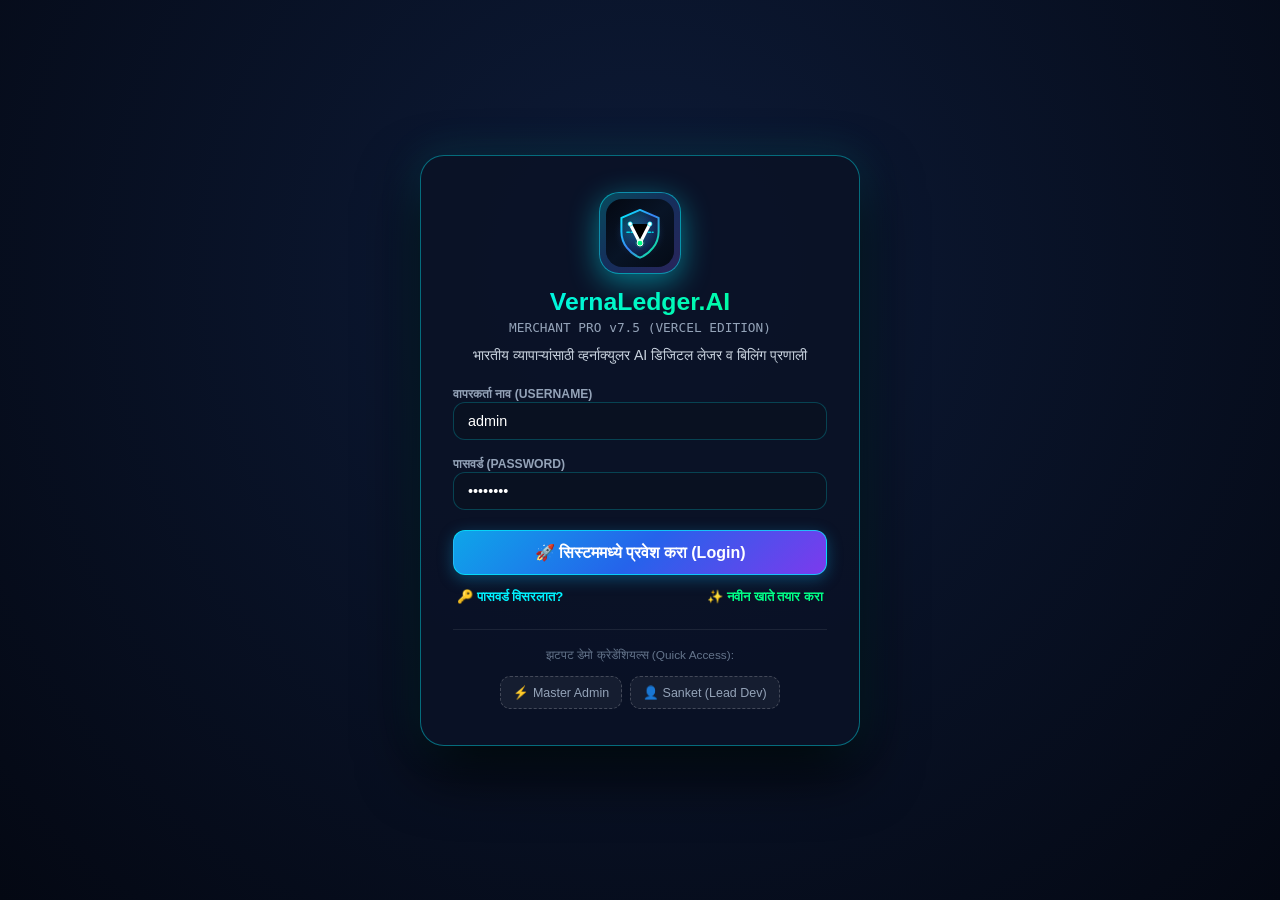
==== commit 5ecab908: "auto-sync: automated state backup [2026-11-20 13:12:48]" ====
--- a/index.html
+++ b/index.html
@@ -8,7 +8,23 @@
     <meta name="apple-mobile-web-app-status-bar-style" content="black-translucent">
     <meta name="mobile-web-app-capable" content="yes">
     <link rel="manifest" href="/manifest.webmanifest">
-    <link rel="icon" href="/icons/icon.svg" type="image/svg+xml">
+    <link r
+    
+    
+    
+    
+    
+    
+    
+    
+    
+    
+    
+    
+    
+    
+    
+    el="icon" href="/icons/icon.svg" type="image/svg+xml">
     <link rel="icon" type="image/png" sizes="192x192" href="/icons/icon-192.png">
     <link rel="icon" type="image/png" sizes="512x512" href="/icons/icon-512.png">
     <link rel="apple-touch-icon" href="/icons/apple-touch-icon.png">
@@ -20,9 +36,7 @@
     <title>VernaLedger.AI - Merchant Pro v7.5</title>
     
     <!-- Google Fonts for Marathi Devanagari & Cyberpunk UI -->
-    <link rel="preconnect" href="https://fonts.googleapis.com">
-    <link rel="preconnect" href="https://fonts.gstatic.com" crossorigin>
-    <link href="https://fonts.googleapis.com/css2?family=JetBrains+Mono:wght@400;600;800&family=Mukta:wght@400;600;700;800&family=Plus+Jakarta+Sans:wght@400;600;700;800&display=swap" rel="stylesheet" media="print" onload="this.media='all'">
+    <link rel="preconnect" href="https://fonts.googleapis.c    <link href="https://fonts.googleapis.com/css2?family=JetBrains+Mono:wght@400;600;800&family=Mukta:wght@400;600;700;800&family=Plus+Jakarta+Sans:wght@400;600;700;800&display=swap" rel="stylesheet" media="print" onload="this.media='all'">
     
         <meta http-equiv="Cache-Control" content="no-cache, no-store, must-revalidate">
     <meta http-equiv="Pragma" content="no-cache">
@@ -299,11 +313,47 @@
                             </button>
                         </div>
 
-                        <!-- Status Spinner -->
-                        <div id="scanner-loader" style="display: none; margin-top: 16px; text-align: center; padding: 12px; background: rgba(0, 242, 254, 0.08); border-radius: 12px; border: 1px solid var(--neon-cyan);">
-                            <div style="font-size: 1.2rem; animation: spin 1s infinite linear; display: inline-block;">⚙️</div>
-                            <div style="font-size: 0.85rem; font-weight: 700; color: var(--neon-cyan); margin-top: 6px;" id="scanner-loader-text">
-                                ⚡ AI द्वारे पावती स्कॅनिंग सुरू आहे...
+                        <!-- Multi-Stage AI Scanner Live Progress Tracker -->
+                        <div id="scanner-loader" style="display: none; margin-top: 16px; padding: 16px; background: rgba(10, 25, 47, 0.92); border-radius: 14px; border: 1px solid rgba(0, 242, 254, 0.4); box-shadow: 0 8px 32px rgba(0, 242, 254, 0.15); backdrop-filter: blur(8px);">
+                            <div style="display: flex; justify-content: space-between; align-items: center; margin-bottom: 10px;">
+                                <div style="display: flex; align-items: center; gap: 8px;">
+                                    <span style="font-size: 1.2rem; animation: pulse 1.5s infinite;">🤖</span>
+                                    <span style="font-weight: 800; font-size: 0.88rem; color: var(--neon-cyan);">VernaLedger AI व्हिजन स्कॅनर</span>
+                                </div>
+                                <span id="scanner-loader-percent" style="font-size: 0.82rem; font-weight: 800; color: var(--neon-green); font-family: 'Space Mono', monospace;">25%</span>
+                            </div>
+
+                            <!-- Animated Glowing Progress Bar Track -->
+                            <div style="width: 100%; height: 7px; background: rgba(255, 255, 255, 0.08); border-radius: 10px; overflow: hidden; margin-bottom: 14px;">
+                                <div id="scanner-progress-bar" style="width: 25%; height: 100%; background: linear-gradient(90deg, #00f2fe, #4facfe, #10b981); border-radius: 10px; transition: width 0.4s ease; box-shadow: 0 0 10px rgba(0, 242, 254, 0.6);"></div>
+                            </div>
+
+                            <!-- Real-time 4 Steps Tracker -->
+                            <div style="display: flex; flex-direction: column; gap: 8px; font-size: 0.78rem; text-align: left;">
+                                <div id="step-ocr-1" class="scanner-step active" style="display: flex; align-items: center; gap: 10px; color: var(--text-white); transition: all 0.3s ease;">
+                                    <span class="step-icon" style="width: 22px; height: 22px; border-radius: 50%; background: rgba(0, 242, 254, 0.2); border: 1px solid var(--neon-cyan); display: flex; align-items: center; justify-content: center; font-size: 0.65rem; color: var(--neon-cyan); font-weight: 800;">१</span>
+                                    <span style="flex: 1;">📸 <strong>पायरी १:</strong> फोटो ऑप्टिमायझेशन व देवनागरी वर्धक</span>
+                                    <span class="step-badge" style="font-size: 0.7rem; color: var(--neon-cyan); font-weight: 700;">सुरू आहे...</span>
+                                </div>
+                                <div id="step-ocr-2" class="scanner-step" style="display: flex; align-items: center; gap: 10px; color: var(--text-dim); transition: all 0.3s ease;">
+                                    <span class="step-icon" style="width: 22px; height: 22px; border-radius: 50%; background: rgba(255, 255, 255, 0.05); border: 1px solid rgba(255, 255, 255, 0.2); display: flex; align-items: center; justify-content: center; font-size: 0.65rem; color: var(--text-dim); font-weight: 800;">२</span>
+                                    <span style="flex: 1;">🧠 <strong>पायरी २:</strong> Google Multimodal AI व्हिजन द्वारे हस्ताक्षर वाचन</span>
+                                    <span class="step-badge" style="font-size: 0.7rem; color: var(--text-dim);">प्रतीक्षेत</span>
+                                </div>
+                                <div id="step-ocr-3" class="scanner-step" style="display: flex; align-items: center; gap: 10px; color: var(--text-dim); transition: all 0.3s ease;">
+                                    <span class="step-icon" style="width: 22px; height: 22px; border-radius: 50%; background: rgba(255, 255, 255, 0.05); border: 1px solid rgba(255, 255, 255, 0.2); display: flex; align-items: center; justify-content: center; font-size: 0.65rem; color: var(--text-dim); font-weight: 800;">३</span>
+                                    <span style="flex: 1;">🧾 <strong>पायरी ३:</strong> किराणा वस्तूंची नावे, नग/वजन व दर पडताळणी</span>
+                                    <span class="step-badge" style="font-size: 0.7rem; color: var(--text-dim);">प्रतीक्षेत</span>
+                                </div>
+                                <div id="step-ocr-4" class="scanner-step" style="display: flex; align-items: center; gap: 10px; color: var(--text-dim); transition: all 0.3s ease;">
+                                    <span class="step-icon" style="width: 22px; height: 22px; border-radius: 50%; background: rgba(255, 255, 255, 0.05); border: 1px solid rgba(255, 255, 255, 0.2); display: flex; align-items: center; justify-content: center; font-size: 0.65rem; color: var(--text-dim); font-weight: 800;">४</span>
+                                    <span style="flex: 1;">⚡ <strong>पायरी ४:</strong> डिजिटल पावती टेबलमध्ये लोड व लेजर नोंदणी</span>
+                                    <span class="step-badge" style="font-size: 0.7rem; color: var(--text-dim);">प्रतीक्षेत</span>
+                                </div>
+                            </div>
+
+                            <div id="scanner-loader-text" style="font-size: 0.76rem; color: var(--neon-cyan); margin-top: 12px; font-weight: 600; text-align: center; border-top: 1px solid rgba(255,255,255,0.06); padding-top: 8px;">
+                                ⚡ पावतीचा फोटो AI कडे पाठवला आहे...
                             </div>
                         </div>
                     </div>
@@ -1109,6 +1159,6 @@
         </div>
     </div>
 
-<script src="app.js?v=69.0"></script>
+<script src="app.js?v=81.0"></script>
 </body>
 </html>
